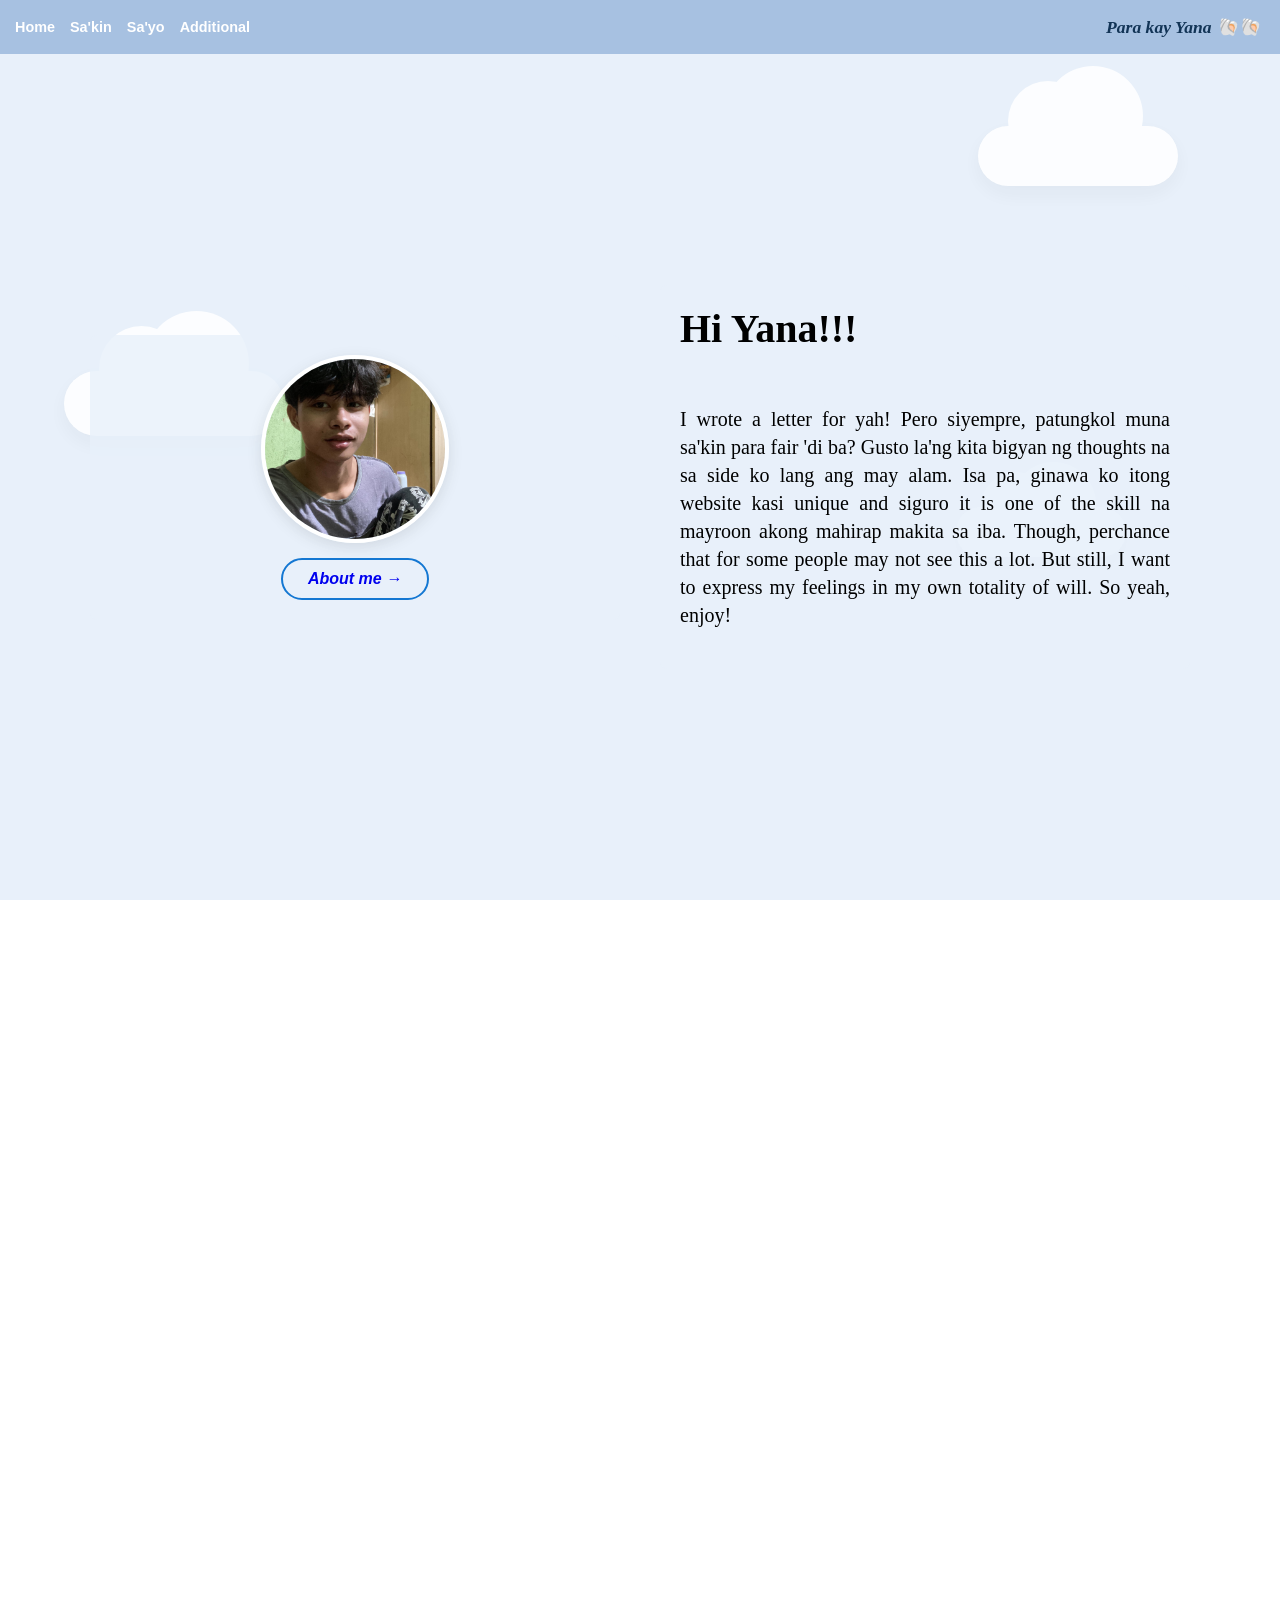
==== index.html @ 5fc70f55 "Add files via upload" ====
<!DOCTYPE html>
<html lang="en">
<head>
    <meta charset="UTF-8">
    <meta name="viewport" content="width=device-width, initial-scale=1.0">
    <title>JULYAANAA</title>
    <link rel="stylesheet" href="style.css">
</head>
<body>

<header>
  <div class="top-bar">
    <div class="nav-links">
      <a href="#">Home</a>
      <a href="#">Sa'kin</a>
      <a href="#">Sa'yo</a>
      <a href="#">Additional</a>
    </div>

    <div class="top-bar-right">
      <span>Para kay Yana 🐚🐚</span>
    </div>
  </div>
</header>

<section class="Hero-section">
  <div class="cloud"></div>
  <div class="cloud-2"></div>
  <div class="cloud-3"></div>
  
  <div class="hero-container">
     <div class="hero-left">
        <img src="IMAGES/IMAGE1.jpg" alt="My Profile Picture">
        <div class="link1">
            <a href="#" class="hero-link">About me &rarr;</a>
        </div>
     </div> 

     <div class="hero-right" style="align-items: flex-start; text-align: left;">
        <h2>Hi Yana!!!</h2>
        <p>I wrote a letter for yah! Pero siyempre, patungkol muna sa'kin para fair 'di ba? Gusto la'ng kita bigyan ng thoughts na sa side ko lang ang may alam. Isa pa, ginawa ko itong website kasi unique and siguro it is one of the skill na mayroon akong mahirap makita sa iba. Though, perchance that for some people may not see this a lot. But still, I want to express my feelings in my own totality of will. So yeah, enjoy!</p>
     </div>
  </div>

  <div class="wave-container">
    <svg class="custom-wave" xmlns="http://www.w3.org/2000/svg" viewBox="0 0 1440 320" preserveAspectRatio="none">
      <path fill="#84A1C4" fill-opacity="1" d="M0,192L48,181.3C96,171,192,150,288,160C384,171,480,213,576,213.3C672,213,768,171,864,149.3C960,128,1056,128,1152,149.3C1248,171,1344,213,1392,234.6L1440,256L1440,320L1392,320C1344,320,1248,320,1152,320C1056,320,960,320,864,320C768,320,672,320,576,320C480,320,384,320,288,320C192,320,96,320,48,320L0,320Z"></path>
    </svg>
  </div>
</section>

<div class="baba1">
    <h1>Hi CRUSH!</h1>
</div>

<div class="wave-container-bottom">
    <svg class="custom-wave" xmlns="http://www.w3.org/2000/svg" viewBox="0 0 1440 320" preserveAspectRatio="none">
        <path fill="#A7C1E1" fill-opacity="1" d="M0,192L48,181.3C96,171,192,150,288,160C384,171,480,213,576,213.3C672,213,768,171,864,149.3C960,128,1056,128,1152,149.3C1248,171,1344,213,1392,234.6L1440,256L1440,320L1392,320C1344,320,1248,320,1152,320C1056,320,960,320,864,320C768,320,672,320,576,320C480,320,384,320,288,320C192,320,96,320,48,320L0,320Z"></path>
    </svg>
</div>

<section class="image-showcase">
    <div class="image-container-wrapper">
        <!-- The static responsive image as the background/frame -->
        <picture class="base-image">
            <source media="(min-width: 769px)" srcset="IMAGES/img3.jpg">
            <img src="IMAGES/img2.jpg" alt="Custom Frame Background" class="responsive-art">
        </picture>

        <!-- The content container overlaying the image -->
        <div class="image-slider-box">
            <button class="slider-btn prev-btn" onclick="changeSlide(-1)">&#10094;</button>

            <div class="slider-content-track">
                <!-- Slide 1 Content -->
                <div class="slide-content active">
                    <h3>First Message</h3>
                    <p>This text changes when you click next, but the picture behind it stays the same!</p>
                </div>

                <!-- Slide 2 Content -->
                <div class="slide-content">
                    <h3>Second Message</h3>
                    <p>Here is another note you can put inside the image frame.</p>
                </div>

                <!-- Slide 3 Content -->
                <div class="slide-content">
                    <h3>Third Message</h3>
                    <p>And a third note or message for Yana!</p>
                </div>
            </div>

            <button class="slider-btn next-btn" onclick="changeSlide(1)">&#10095;</button>
        </div>
    </div>
</section>



<script>
    let currentSlideIndex = 0;
    const slides = document.querySelectorAll('.slide-content');

    function changeSlide(direction) {
        // Hide current slide
        slides[currentSlideIndex].classList.remove('active');

        // Calculate new index
        currentSlideIndex += direction;

        // Loop back around if at the start or end
        if (currentSlideIndex >= slides.length) {
            currentSlideIndex = 0;
        }
        if (currentSlideIndex < 0) {
            currentSlideIndex = slides.length - 1;
        }

        // Show new slide
        slides[currentSlideIndex].classList.add('active');
    }
</script>

</body>
</html>
---- style.css ----
body, html {
    margin: 0;
    padding: 0;
    font-family: Arial, sans-serif;
    height: 100%;
    overflow-x: hidden;
}

.top-bar {
    background-color: #A7C1E1;
    height: 6vh; 
    display: flex;
    align-items: center; 
    padding: 0 15px;
    gap: 10px;
    flex-wrap: wrap;
    flex-shrink: 0;
}

.top-bar a {
    color: white;
    text-decoration: none;
    font-weight: bold;
    font-size: 0.9rem;
}

.top-bar a:hover {
    color: #007bff;
}

.nav-links {
    display: flex;
    gap: 15px;
    flex-wrap: wrap;
}

.top-bar-right {
    font-family: Georgia, serif;
    margin-left: auto; 
    color: #123456;
    font-weight: bold;
    margin-right: 5px;
    font-size: 1.1rem;
    font-style: italic;
}

.Hero-section {
    background-color: #E8F0FA;
    min-height: 94vh;
    position: relative;
    overflow: hidden;
    display: flex;
    align-items: center;
    justify-content: center;
    padding-bottom: 60px;
}

.hero-container {
    max-width: 1100px;
    width: 100%;
    margin: 0 auto;
    display: flex;
    align-items: center;
    justify-content: space-between;
    gap: 40px;
    padding: 40px 20px;
    position: relative;
    z-index: 3; 
}

.hero-left, .hero-right {
    flex: 1;
    background: rgba(232, 240, 250, 0.8);
    padding: 20px; 
    border-radius: 8px;
    display: flex;
    flex-direction: column;
    align-items: center;
    text-align: center;
}

.hero-left img {
    width: 180px;
    height: 180px;
    object-fit: cover;
    border-radius: 50%; 
    border: 4px solid #ffffff; 
    box-shadow: 0 4px 15px rgba(0, 0, 0, 0.1);
}

.hero-link {
    display: inline-block;
    margin-top: 15px;
    padding: 10px 25px; 
    text-decoration: none;
    font-weight: bold;
    font-style: italic; 
    border: 2px solid #1477d2; 
    border-radius: 50px; 
    transition: transform 0.2s ease;
    animation: bgBlink 3s infinite alternate;
}

.hero-link:hover {
    transform: scale(1.05); 
    animation: none; 
    background-color: #1477d2;
    color: #ffffff;
}

.baba1 {
    height: 10vh;
    background-color: #84A1C4;
    display: flex;
    align-items: center;
    justify-content: center;
    color: white;
}

.hero-right h2 {
    font-family: Garamond, serif;
    font-weight: bold;
    font-size: 40px;
    margin-top: 0;
}

.hero-right p {
    font-size: 20px;
    line-height: 1.4;
    text-align: justify;
    font-family: "Palatino Linotype", Palatino, "Book Antiqua", serif;
}

.cloud, .cloud-2, .cloud-3 {
    position: absolute;
    background: #ffffff;
    border-radius: 100px;
    box-shadow: 0 8px 25px rgba(0, 0, 0, 0.05);
    opacity: 0.85;
    z-index: 1; 
}

.cloud::before, .cloud::after,
.cloud-2::before, .cloud-2::after,
.cloud-3::before, .cloud-3::after {
    content: '';
    position: absolute;
    background: #ffffff;
    border-radius: 50%;
}

.cloud {
    top: 8%;
    right: 8%;
    width: 200px;
    height: 60px;
}
.cloud::before { width: 80px; height: 80px; top: -45px; left: 30px; }
.cloud::after { width: 100px; height: 100px; top: -60px; right: 35px; }

.cloud-2 {
    top: 35%;
    left: 5%; 
    width: 220px;
    height: 65px;
}
.cloud-2::before { width: 85px; height: 85px; top: -45px; left: 35px; }
.cloud-2::after { width: 105px; height: 105px; top: -60px; right: 35px; }

.cloud-3 {
    top: 50%;
    right: 12%; 
    width: 170px;
    height: 50px;
    opacity: 0.6; 
}
.cloud-3::before { width: 70px; height: 70px; top: -35px; left: 25px; }
.cloud-3::after { width: 85px; height: 85px; top: -45px; right: 30px; }

.wave-container {
    position: absolute;
    bottom: 0;
    left: 0;
    width: 100%;
    line-height: 0;
    z-index: 2; 
}

.custom-wave {
    display: block;
    width: 100%;
    height: 60px;
}

.wave-container-bottom {
    width: 100%;
    line-height: 0;
    background-color: #84A1C4;
}

.next-section {
    background-color: #A7C1E1;
    min-height: 100vh;
    padding: 60px 20px;
    display: flex;
    justify-content: center;
    align-items: center;
}

.content-container {
    max-width: 800px;
    width: 100%;
    background: rgba(255, 255, 255, 0.85);
    padding: 40px;
    border-radius: 12px;
    box-shadow: 0 4px 20px rgba(0, 0, 0, 0.08);
}

.content-container h2 {
    font-family: Garamond, serif;
    font-size: 32px;
    color: #123456;
    margin-top: 0;
    text-align: center;
}

.content-container p {
    font-family: "Palatino Linotype", Palatino, "Book Antiqua", serif;
    font-size: 18px;
    line-height: 1.6;
    text-align: justify;
    color: #333333;
}

@keyframes bgBlink {
    0% {
        background-color: transparent;
        color: #1477d2;
    }
    100% {
        background-color: #1477d2;
        color: #ffffff;
    }
}

@media (max-width: 768px) {
    .hero-container {
        flex-direction: column;
        gap: 15px;
        padding: 20px 10px;
    }
    
    .hero-right {
        align-items: center !important;
        text-align: center !important;
    }
    
    .hero-right h2 {
        font-size: 28px;
    }

    .top-bar {
        height: auto; 
        padding: 10px;
        justify-content: center; 
        text-align: center;
    }

    .top-bar-right {
        margin-left: 0; 
        width: 100%;    
        text-align: center;
        margin-right: 0;
    }

    .nav-links {
        justify-content: center; 
        width: 100%;
    }

    .cloud, .cloud-2, .cloud-3 {
        display: none;
    }
}

.image-showcase {
    display: flex;
    justify-content: center;
    align-items: center;
    padding: 40px 20px;
    background-color: #E8F0FA; /* Adjust this to match whatever section it's in */
}

.responsive-art {
    max-width: 100%; 
    height: auto;
    border-radius: 12px; 
    box-shadow: 0 6px 20px rgba(0, 0, 0, 0.15); 
    transition: transform 0.3s ease;
}

.responsive-art:hover {
    transform: scale(1.02); 
}


.image-showcase {
    display: flex;
    justify-content: center;
    align-items: center;
    padding: 40px 0; 
    background-color: #E8F0FA;
    width: 100%;
}

.image-container-wrapper {
    position: relative;
    width: 100%; 
    margin: 0 auto;
}

.base-image img {
    width: 100%;
    height: auto; 
    display: block;
    border-radius: 0;   
    box-shadow: 0 6px 20px rgba(0, 0, 0, 0.15);

}

.image-slider-box {
    position: absolute;
    top: 0;
    left: 0;
    width: 100%;
    height: 100%;
    display: flex;
    align-items: center;
    justify-content: center;
    padding: 40px; 
    box-sizing: border-box;
    gap: 40px;
    
}

.slider-content-track {
    width: 27%; 
    background: transparent;
    padding: 30px 25px;
    border-radius: 10px;
    box-shadow: 0 4px 15px rgba(0, 0, 0, 0.1);
    text-align: center;
    min-height: 550px;  


    transform: translateX(26px);

    margin-top: 10px;
    

}

.slide-content {
    display: none; 
}

.slide-content.active {
    display: block; 
    animation: softFadeSlide 0.8s ease-out forwards;
}

.slide-content h3 {
    font-family: Garamond, serif;
    color: #3f7afa;
    margin-top: 0;
    font-size: 24px;
}

.slide-content p {
    font-family: 'Great Vibes', cursive;
    color: #333333;
    line-height: 1.5;
    margin-bottom: 0;
    font-style: italic;
    text-align: left;
    font-weight: normal;
    font-size: 17px;
}

.slider-btn {
    position: static;
    background-color: rgba(20, 119, 210, 0.8);
    color: white;
    border: none;
    font-size: 18px;
    padding: 10px 14px;
    cursor: pointer;
    border-radius: 50%;
    z-index: 10;
    transition: background-color 0.2s ease;
    flex-shrink: 0;
    transform: translateX(25px);
    margin-top: 10px;
}

.slider-btn:hover {
    background-color: rgba(20, 119, 210, 1);
}

@keyframes softFadeSlide {
    0% {
        opacity: 0;
        transform: translateY(15px); 
    }
    100% {
        opacity: 1;
        transform: translateY(0); 
    }
}
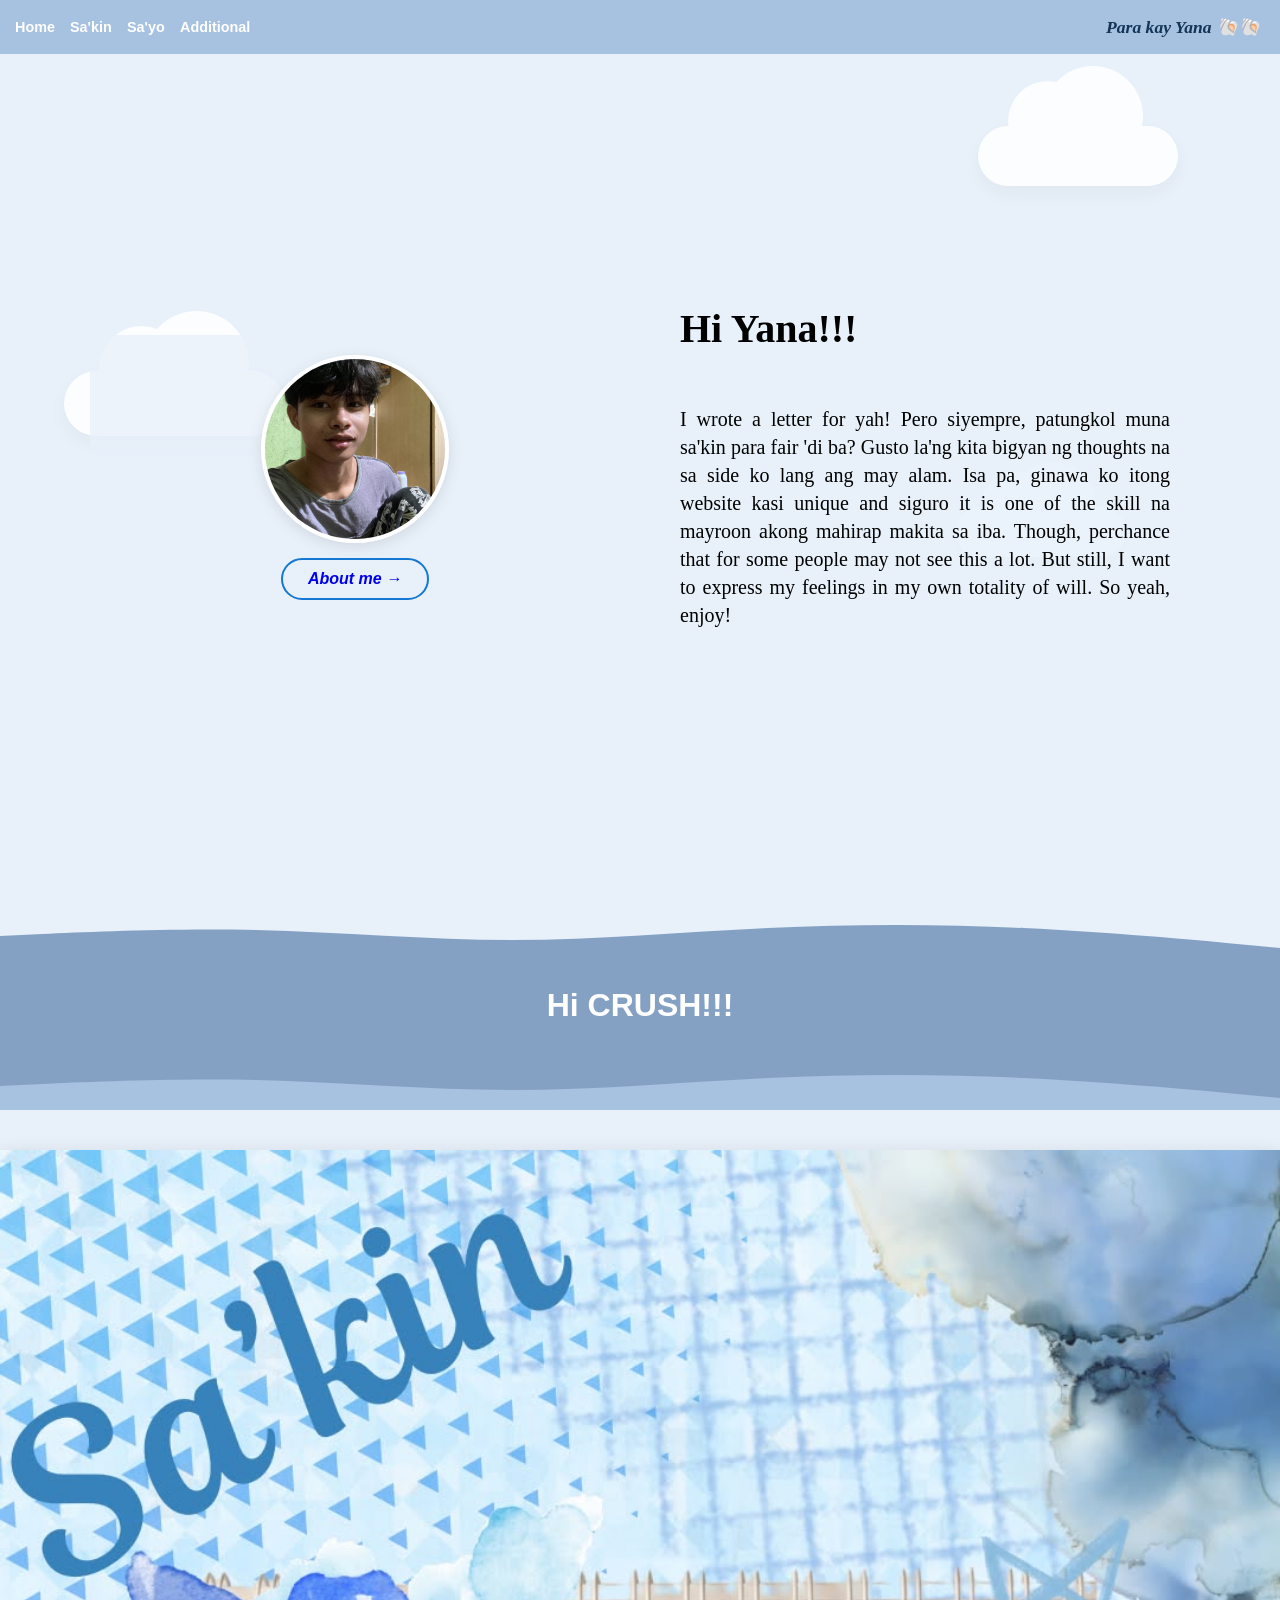
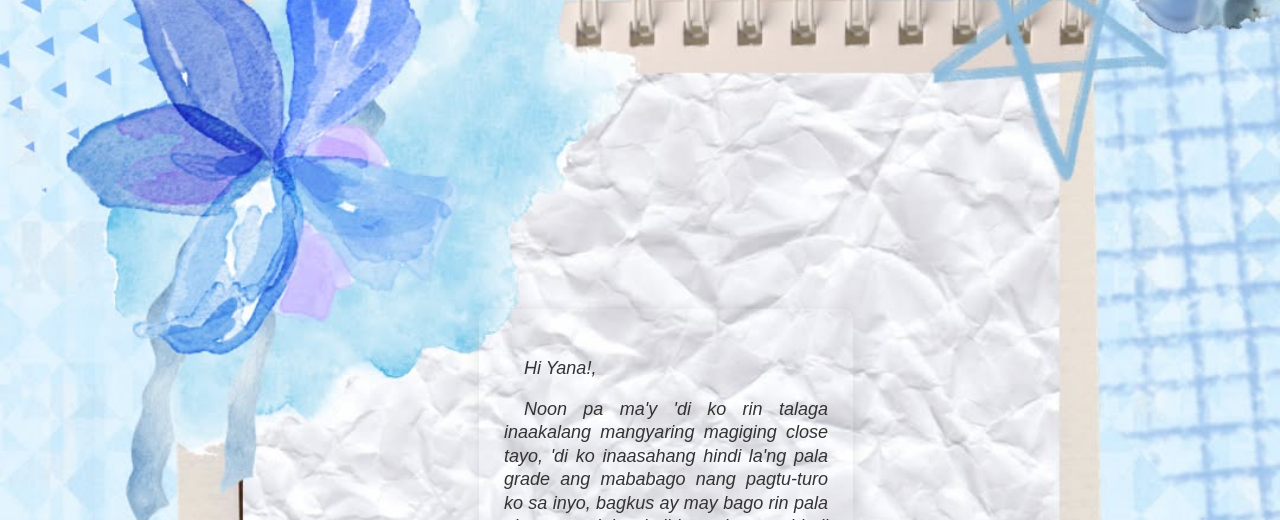
==== commit 02374d1e: "Add files via upload" ====
--- a/index.html
+++ b/index.html
@@ -5,14 +5,18 @@
     <meta name="viewport" content="width=device-width, initial-scale=1.0">
     <title>JULYAANAA</title>
     <link rel="stylesheet" href="style.css">
+    
+
+<link href="[https://fonts.googleapis.com/css2?family=Great+Vibes&display=swap](https://fonts.googleapis.com/css2?family=Great+Vibes&display=swap)" rel="stylesheet">
+
 </head>
 <body>
 
 <header>
   <div class="top-bar">
     <div class="nav-links">
-      <a href="#">Home</a>
-      <a href="#">Sa'kin</a>
+      <a href="#home">Home</a>
+      <a href="#sakin">Sa'kin</a>
       <a href="#">Sa'yo</a>
       <a href="#">Additional</a>
     </div>
@@ -23,6 +27,7 @@
   </div>
 </header>
 
+<section id="home">
 <section class="Hero-section">
   <div class="cloud"></div>
   <div class="cloud-2"></div>
@@ -32,7 +37,7 @@
      <div class="hero-left">
         <img src="IMAGES/IMAGE1.jpg" alt="My Profile Picture">
         <div class="link1">
-            <a href="#" class="hero-link">About me &rarr;</a>
+            <a href="mail.html" class="hero-link">About me &rarr;</a>
         </div>
      </div> 
 
@@ -48,9 +53,10 @@
     </svg>
   </div>
 </section>
+</section>
 
 <div class="baba1">
-    <h1>Hi CRUSH!</h1>
+    <h1>Hi CRUSH!!!</h1>
 </div>
 
 <div class="wave-container-bottom">
@@ -59,35 +65,61 @@
     </svg>
 </div>
 
+
+<section id="sakin">
 <section class="image-showcase">
     <div class="image-container-wrapper">
-        <!-- The static responsive image as the background/frame -->
         <picture class="base-image">
             <source media="(min-width: 769px)" srcset="IMAGES/img3.jpg">
             <img src="IMAGES/img2.jpg" alt="Custom Frame Background" class="responsive-art">
         </picture>
 
-        <!-- The content container overlaying the image -->
         <div class="image-slider-box">
             <button class="slider-btn prev-btn" onclick="changeSlide(-1)">&#10094;</button>
 
             <div class="slider-content-track">
-                <!-- Slide 1 Content -->
                 <div class="slide-content active">
-                    <h3>First Message</h3>
-                    <p>This text changes when you click next, but the picture behind it stays the same!</p>
+                    <p>Hi Yana!, 
+                    </p>
+                    <p>     Noon pa ma'y 'di ko rin talaga inaakalang mangyaring magiging close tayo, 'di ko inaasahang hindi la'ng pala grade ang mababago nang pagtu-turo
+                         ko sa inyo, bagkus ay may bago rin pala akong magiging kaibigan. Isa pa, hindi ko rin inaasahan na ia-add mo ako sa social media ko.
+                        lakas mo dre, nagawa mo'ng mag first-move sa akin. Ni-hindi ko pa rin talaga alam kung papaano mo ako na add o nahanap yung fb acc ko no'n.
+                         Dahil do'n, ikaw talaga pinaka-una ko naging friend na babae sa campus no'ng kasagsagan ng 1st or 2nd quarter natin as grade 11. Galing 'di bah??? 
+                    </p>
+                    <p>Sa sumunod pa ay, naangasan talaga ako sa'yo noong ni-introduce mo sarili mo sa'kin. Pinaka-memorable para sa'kin yung picture 
+                        mo na may hawak ka na ahas. It is actually one of the trait na nagustuhan ko sa'yo... iyong <em>"Weird"</em> traits mo. Not in a bad way
+                        pero it's something na one of a kind na siguro magpapaalala sa'kin everytime na makikita ko ulit. Marami pa na bagay ang nagustuhan ko sa'yo at siguro'y
+                        magiging research 'tong letter kaya't mas mabuti at gusto ko rin na sa personal na lamang sabihin.
+                    </p>
+
                 </div>
 
-                <!-- Slide 2 Content -->
                 <div class="slide-content">
-                    <h3>Second Message</h3>
-                    <p>Here is another note you can put inside the image frame.</p>
+                    <p>Hanggang sa tumagal, sa 'di inaasahang pangyayari'y mangyaring sinabi mo sa akin nagugustuhan mo ako. No'ng panahon na iyon ay hindi ko rin alam dahil siguro hindi pa nags-
+                        sync in sa akin ang mga pangyayari. Hinayaan ko muna ang panahon ang mag pasiya, dahil hindi rin ako sigurado sa kung anong naiisip ko. Pero, kinalauna'y
+                        napagtanto rin na "<u>oo nga, gusto ko rin siya</u>". Para sa akin, gusto ko ilahad lahat nang may pag-bagal iyong tipong walang panahon
+                        o oras na humahabol sa pagsambit ng bagay-bagay.</p>
+
+                      <p>  Salamat dahil maraming bagay ang binago mo sa akin kahit na "crush" pa lamang kita. Pero, alam nating marami pang-oras para gawing seryoso
+                        ang lahat. Keep hustling muna tayo G sa schoolworks at acads para maangas. Pero, kidding aside. Let's keep enjoying our own life muna 
+                        para sa kung sakaling dumating ang oras, marami tayong experience na maish=share sa isa't isa 'di ba? True to life friends to lover ang plot natin.
+                        Pero, 'di ko alam, malay mo sa una't sapul gusto mo na pala ako haha.
+                    </p>
+                    <p>
+                    </p>
                 </div>
 
-                <!-- Slide 3 Content -->
                 <div class="slide-content">
-                    <h3>Third Message</h3>
-                    <p>And a third note or message for Yana!</p>
+                    <p>Dahil diyan, if-feature natin iyong kanta mo na introduce sa akin. <u>Call You Mine by Jeff bernat</u> I feel like nae-emphasize niya yung likeness natin sa simula't sapul.
+                    Namamangha pa nga tayo no'n nung unang pag-uusap natin na halos marami pala tayong pagkakatulad. We do like the same color, shade, scenery. And yeah, this song reminds us about blue...
+                it reminds "<u>us</u>".</p>
+
+                    <p>Dagdag pa, gusto ko rin sabihin na I actually really like the way na you like animals. Sa kahit anong nakikita mo, you have the urge to pet that animal no matter what kind. Isa iyon sa bagay na chine-cherish ko about sa'yo at
+                        palagi ko'ng maalala sa personality mo. It's actually great na nakilala kita Julianna, I feel like naco-comfort ako ng presence mo no matter what. Siguro nga dahil gusto kita, at hindi ko rin ipagkakaila. 
+                        kaya't isa rin sa pinakahinihintay ko na dumating para sa atin ang panahon. The feeling is great, everythng is great, and so I wish that everything stayed consistent as we go Yana.
+                         Lastly, ginawa ko palang website para maangas🔥🔥, sa akin mo la'ng danas 'to boi.
+                    </p>
+
                 </div>
             </div>
 
@@ -95,21 +127,34 @@
         </div>
     </div>
 </section>
-
-
+</section>
+
+<div class="wave-container2">
+    <svg class="custom-wave" xmlns="http://www.w3.org/2000/svg" viewBox="0 0 1440 320" preserveAspectRatio="none">
+      <path fill="#84A1C4" fill-opacity="1" d="M0,192L48,181.3C96,171,192,150,288,160C384,171,480,213,576,213.3C672,213,768,171,864,149.3C960,128,1056,128,1152,149.3C1248,171,1344,213,1392,234.6L1440,256L1440,320L1392,320C1344,320,1248,320,1152,320C1056,320,960,320,864,320C768,320,672,320,576,320C480,320,384,320,288,320C192,320,96,320,48,320L0,320Z"></path>
+    </svg>
+  </div>
+</section>
+
+<div class="baba1">
+    <h1>ANDD SOOOO</h1>
+</div>
+
+<div class="wave-container-bottom2">
+    <svg class="custom-wave" xmlns="http://www.w3.org/2000/svg" viewBox="0 0 1440 320" preserveAspectRatio="none">
+        <path fill="#A7C1E1" fill-opacity="1" d="M0,192L48,181.3C96,171,192,150,288,160C384,171,480,213,576,213.3C672,213,768,171,864,149.3C960,128,1056,128,1152,149.3C1248,171,1344,213,1392,234.6L1440,256L1440,320L1392,320C1344,320,1248,320,1152,320C1056,320,960,320,864,320C768,320,672,320,576,320C480,320,384,320,288,320C192,320,96,320,48,320L0,320Z"></path>
+    </svg>
+</div>
 
 <script>
     let currentSlideIndex = 0;
     const slides = document.querySelectorAll('.slide-content');
 
     function changeSlide(direction) {
-        // Hide current slide
         slides[currentSlideIndex].classList.remove('active');
 
-        // Calculate new index
         currentSlideIndex += direction;
 
-        // Loop back around if at the start or end
         if (currentSlideIndex >= slides.length) {
             currentSlideIndex = 0;
         }
@@ -117,10 +162,55 @@
             currentSlideIndex = slides.length - 1;
         }
 
-        // Show new slide
         slides[currentSlideIndex].classList.add('active');
     }
 </script>
 
+<script>
+const scrollDuration = 1500; 
+
+document.querySelectorAll('a[href^="#"]').forEach(anchor => {
+    anchor.addEventListener('click', function (e) {
+        const targetId = this.getAttribute('href');
+        
+        // Only skip if it's literally just '#' or empty
+        if (targetId === '#' || !targetId) return;
+
+        e.preventDefault(); 
+
+        const targetElement = document.querySelector(targetId);
+
+        if (targetElement) {
+            const targetPosition = targetElement.getBoundingClientRect().top + window.pageYOffset;
+            const startPosition = window.pageYOffset;
+            const distance = targetPosition - startPosition;
+            let startTime = null;
+
+            function animation(currentTime) {
+                if (startTime === null) startTime = currentTime;
+                const timeElapsed = currentTime - startTime;
+                
+                const run = ease(timeElapsed, startPosition, distance, scrollDuration);
+                
+                window.scrollTo(0, run);
+                
+                if (timeElapsed < scrollDuration) {
+                    requestAnimationFrame(animation);
+                }
+            }
+
+            function ease(t, b, c, d) {
+                t /= d / 2;
+                if (t < 1) return c / 2 * t * t + b;
+                t--;
+                return -c / 2 * (t * (t - 2) - 1) + b;
+            }
+
+            requestAnimationFrame(animation);
+        }
+    });
+});
+</script>
+
 </body>
 </html>
--- a/style.css
+++ b/style.css
@@ -2,8 +2,15 @@
     margin: 0;
     padding: 0;
     font-family: Arial, sans-serif;
-    height: 100%;
+    min-height: 100%;
     overflow-x: hidden;
+}
+
+header {
+    position: sticky;
+    top: 0;
+    z-index: 1000;
+    width: 100%;
 }
 
 .top-bar {
@@ -15,6 +22,7 @@
     gap: 10px;
     flex-wrap: wrap;
     flex-shrink: 0;
+    
 }
 
 .top-bar a {
@@ -22,10 +30,14 @@
     text-decoration: none;
     font-weight: bold;
     font-size: 0.9rem;
+    transition: transform 0.3s ease, color 0.3s ease;
+    display: inline-block;
+    will-change: transform;
 }
 
 .top-bar a:hover {
     color: #007bff;
+    transform: scale(1.2);
 }
 
 .nav-links {
@@ -42,6 +54,25 @@
     margin-right: 5px;
     font-size: 1.1rem;
     font-style: italic;
+}
+
+.top-bar-right span {
+    animation: colorChange 4s infinite;
+    transition: transform 0.3s ease;
+    display: inline-block;
+
+}
+
+.top-bar-right span:hover {
+    color: #ffffff !important;
+    transform: scale(1.2);
+}
+
+@keyframes colorChange {
+   0% { color:#6aadff; }
+   50% { color: #1477d2; }
+   100% { color: #6aadff; }
+
 }
 
 .Hero-section {
@@ -115,6 +146,7 @@
     align-items: center;
     justify-content: center;
     color: white;
+    font-family: "Comic Sans MS", "Comic Sans", sans-serif;
 }
 
 .hero-right h2 {
@@ -243,45 +275,7 @@
     }
 }
 
-@media (max-width: 768px) {
-    .hero-container {
-        flex-direction: column;
-        gap: 15px;
-        padding: 20px 10px;
-    }
-    
-    .hero-right {
-        align-items: center !important;
-        text-align: center !important;
-    }
-    
-    .hero-right h2 {
-        font-size: 28px;
-    }
-
-    .top-bar {
-        height: auto; 
-        padding: 10px;
-        justify-content: center; 
-        text-align: center;
-    }
-
-    .top-bar-right {
-        margin-left: 0; 
-        width: 100%;    
-        text-align: center;
-        margin-right: 0;
-    }
-
-    .nav-links {
-        justify-content: center; 
-        width: 100%;
-    }
-
-    .cloud, .cloud-2, .cloud-3 {
-        display: none;
-    }
-}
+
 
 .image-showcase {
     display: flex;
@@ -377,14 +371,14 @@
 }
 
 .slide-content p {
-    font-family: 'Great Vibes', cursive;
-    color: #333333;
-    line-height: 1.5;
+    font-family: "Comic Sans MS", "Comic Sans", sans-serif;    color: #333333;
+    line-height: 1.3;
     margin-bottom: 0;
-    font-style: italic;
-    text-align: left;
+    font-style: italic !important;
+    text-align: justify;
     font-weight: normal;
-    font-size: 17px;
+    font-size: 18px;
+    text-indent: 20px;
 }
 
 .slider-btn {
@@ -416,4 +410,110 @@
         opacity: 1;
         transform: translateY(0); 
     }
-}+}
+
+@media screen and (max-width: 768px) {
+    .header {
+        position: sticky;
+        top: 0;
+        z-index: 1000;
+        width: 100%;
+    }
+    .hero-container {
+        flex-direction: column;
+        gap: 15px;
+        padding: 20px 10px;
+    }
+    
+    .hero-right {
+        align-items: center !important;
+        text-align: center !important;
+    }
+    
+    .hero-right h2 {
+        font-size: 28px;
+    }
+
+    .top-bar {
+        height: auto; 
+        padding: 10px;
+        justify-content: center; 
+        text-align: center;
+        position: sticky;
+        top: 0;
+        z-index: 1000;
+    }
+
+    .top-bar-right {
+        margin-left: 0; 
+        width: 100%;    
+        text-align: center;
+        margin-right: 0;
+    }
+
+    .nav-links {
+        justify-content: center; 
+        width: 100%;
+    }
+
+    .cloud, .cloud-2, .cloud-3 {
+        display: none;
+    }
+
+  
+    .image-slider-box {
+        padding: 10px !important;
+        gap: 10px !important; 
+        justify-content: center;
+    }
+
+    .slider-content-track {
+        width: 65% !important; 
+        padding: 8px 6px !important; 
+        min-height: unset !important; 
+        height: auto !important;
+        transform: translateX(3px) translateY(-10px) !important; 
+        margin-top: 1px !important; 
+    }
+
+    .slide-content {
+        padding: 0 !important;     
+        min-height: unset !important;      
+        height: auto !important;          
+    }
+
+    .slide-content p, .slide-content h3 {
+        font-size: 9px !important; 
+        line-height: 1.3 !important;
+    }
+
+    .slider-btn {
+        transform: none !important;  
+        margin-top: 0px !important; 
+        padding: 6px 10px !important; 
+        font-size: 14px !important;
+    }
+}
+
+
+.wave-container2 {
+    position: static;
+    bottom: 0;
+    left: 0;
+    width: 100%;
+    line-height: 0;
+    z-index: 2; 
+}
+
+.custom-wave {
+    display: block;
+    width: 100%;
+    height: 60px;
+}
+
+.wave-container-bottom2 {
+    width: 100%;
+    line-height: 0;
+    background-color: #6aadff;
+}
+
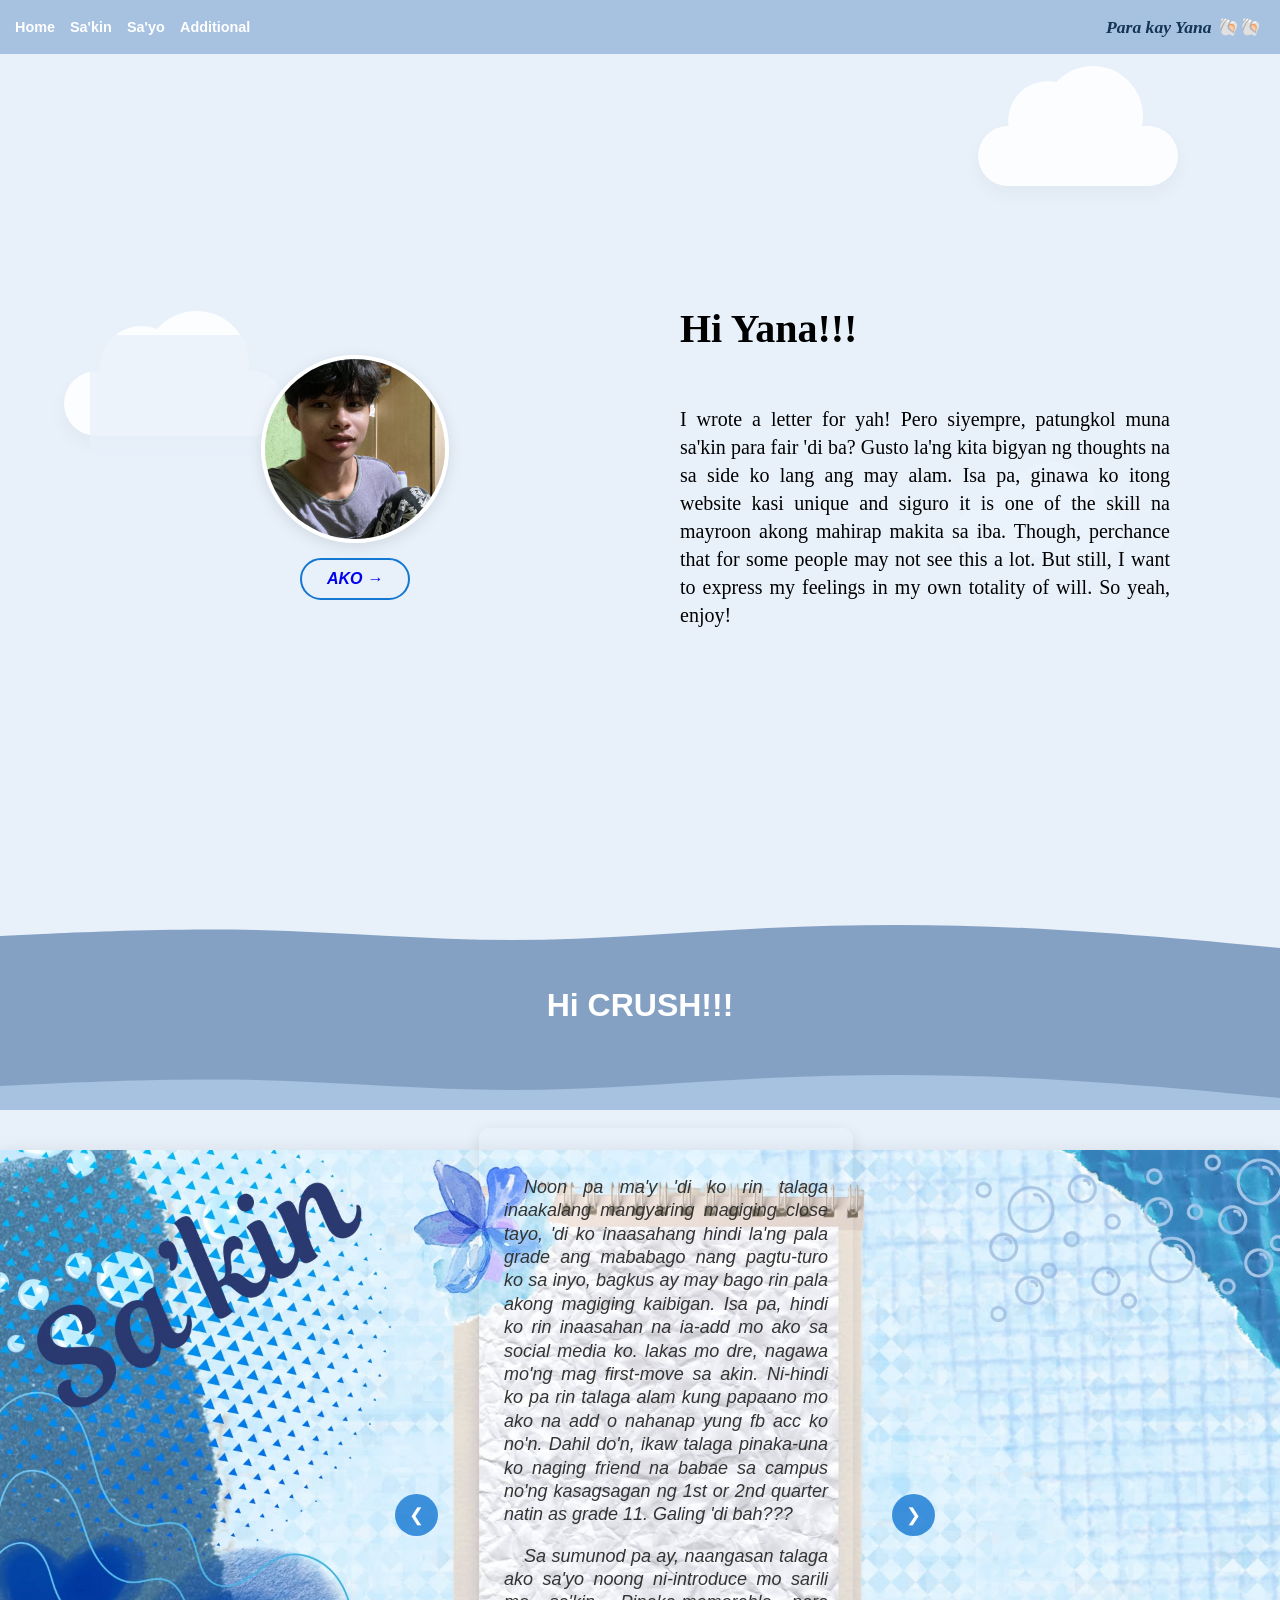
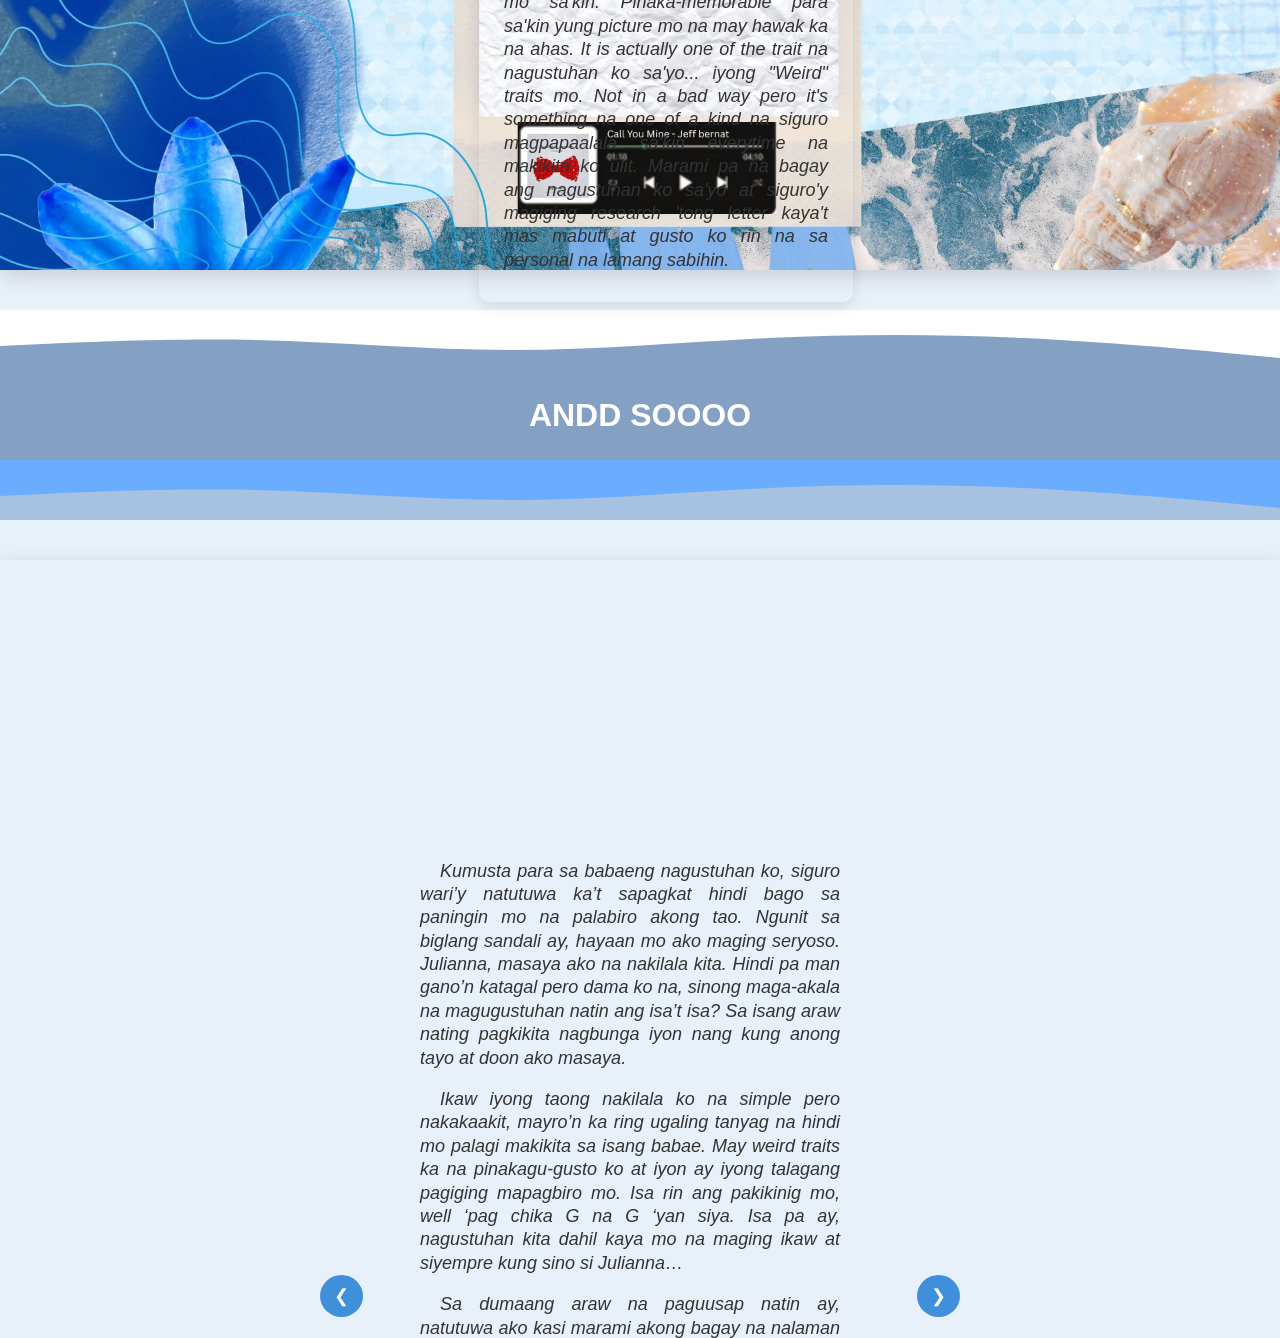
==== commit c3e9a5f8: "Add files via upload" ====
--- a/index.html
+++ b/index.html
@@ -1,216 +1,340 @@
-<!DOCTYPE html>
-<html lang="en">
-<head>
-    <meta charset="UTF-8">
-    <meta name="viewport" content="width=device-width, initial-scale=1.0">
-    <title>JULYAANAA</title>
-    <link rel="stylesheet" href="style.css">
+    <!DOCTYPE html>
+    <html lang="en">
+    <head>
+        <meta charset="UTF-8">
+        <meta name="viewport" content="width=device-width, initial-scale=1.0">
+        <title>JULYAANAA</title>
+        <link rel="stylesheet" href="style.css">
+        
+
+    <link href="[https://fonts.googleapis.com/css2?family=Great+Vibes&display=swap](https://fonts.googleapis.com/css2?family=Great+Vibes&display=swap)" rel="stylesheet">
+
+    </head>
+    <body>
+
+    <header>
+    <div class="top-bar">
+        <div class="nav-links">
+        <a href="#home">Home</a>
+        <a href="#sakin">Sa'kin</a>
+        <a href="#sayo">Sa'yo</a>
+        <a href="#close">Additional</a>
+        </div>
+
+        <div class="top-bar-right">
+        <span>Para kay Yana 🐚🐚</span>
+        </div>
+    </div>
+    </header>
+
+    <section id="home">
+    <section class="Hero-section">
+    <div class="cloud"></div>
+    <div class="cloud-2"></div>
+    <div class="cloud-3"></div>
     
-
-<link href="[https://fonts.googleapis.com/css2?family=Great+Vibes&display=swap](https://fonts.googleapis.com/css2?family=Great+Vibes&display=swap)" rel="stylesheet">
-
-</head>
-<body>
-
-<header>
-  <div class="top-bar">
-    <div class="nav-links">
-      <a href="#home">Home</a>
-      <a href="#sakin">Sa'kin</a>
-      <a href="#">Sa'yo</a>
-      <a href="#">Additional</a>
-    </div>
-
-    <div class="top-bar-right">
-      <span>Para kay Yana 🐚🐚</span>
-    </div>
-  </div>
-</header>
-
-<section id="home">
-<section class="Hero-section">
-  <div class="cloud"></div>
-  <div class="cloud-2"></div>
-  <div class="cloud-3"></div>
-  
-  <div class="hero-container">
-     <div class="hero-left">
-        <img src="IMAGES/IMAGE1.jpg" alt="My Profile Picture">
-        <div class="link1">
-            <a href="mail.html" class="hero-link">About me &rarr;</a>
-        </div>
-     </div> 
-
-     <div class="hero-right" style="align-items: flex-start; text-align: left;">
-        <h2>Hi Yana!!!</h2>
-        <p>I wrote a letter for yah! Pero siyempre, patungkol muna sa'kin para fair 'di ba? Gusto la'ng kita bigyan ng thoughts na sa side ko lang ang may alam. Isa pa, ginawa ko itong website kasi unique and siguro it is one of the skill na mayroon akong mahirap makita sa iba. Though, perchance that for some people may not see this a lot. But still, I want to express my feelings in my own totality of will. So yeah, enjoy!</p>
-     </div>
-  </div>
-
-  <div class="wave-container">
-    <svg class="custom-wave" xmlns="http://www.w3.org/2000/svg" viewBox="0 0 1440 320" preserveAspectRatio="none">
-      <path fill="#84A1C4" fill-opacity="1" d="M0,192L48,181.3C96,171,192,150,288,160C384,171,480,213,576,213.3C672,213,768,171,864,149.3C960,128,1056,128,1152,149.3C1248,171,1344,213,1392,234.6L1440,256L1440,320L1392,320C1344,320,1248,320,1152,320C1056,320,960,320,864,320C768,320,672,320,576,320C480,320,384,320,288,320C192,320,96,320,48,320L0,320Z"></path>
-    </svg>
-  </div>
+    <div class="hero-container">
+        <div class="hero-left">
+            <img src="IMAGES/IMAGE1.jpg" alt="My Profile Picture">
+            <div class="link1">
+                <a href="mail.html" class="hero-link">AKO &rarr;</a>
+            </div>
+        </div> 
+
+        <div class="hero-right" style="align-items: flex-start; text-align: left;">
+            <h2>Hi Yana!!!</h2>
+            <p>I wrote a letter for yah! Pero siyempre, patungkol muna sa'kin para fair 'di ba? Gusto la'ng kita bigyan ng thoughts na sa side ko lang ang may alam. Isa pa, ginawa ko itong website kasi unique and siguro it is one of the skill na mayroon akong mahirap makita sa iba. Though, perchance that for some people may not see this a lot. But still, I want to express my feelings in my own totality of will. So yeah, enjoy!</p>
+        </div>
+    </div>
+
+    <div class="wave-container">
+        <svg class="custom-wave" xmlns="http://www.w3.org/2000/svg" viewBox="0 0 1440 320" preserveAspectRatio="none">
+        <path fill="#84A1C4" fill-opacity="1" d="M0,192L48,181.3C96,171,192,150,288,160C384,171,480,213,576,213.3C672,213,768,171,864,149.3C960,128,1056,128,1152,149.3C1248,171,1344,213,1392,234.6L1440,256L1440,320L1392,320C1344,320,1248,320,1152,320C1056,320,960,320,864,320C768,320,672,320,576,320C480,320,384,320,288,320C192,320,96,320,48,320L0,320Z"></path>
+        </svg>
+    </div>
+    </section>
+    </section>
+
+    <div class="baba1">
+        <h1>Hi CRUSH!!!</h1>
+    </div>
+
+    <div class="wave-container-bottom">
+        <svg class="custom-wave" xmlns="http://www.w3.org/2000/svg" viewBox="0 0 1440 320" preserveAspectRatio="none">
+            <path fill="#A7C1E1" fill-opacity="1" d="M0,192L48,181.3C96,171,192,150,288,160C384,171,480,213,576,213.3C672,213,768,171,864,149.3C960,128,1056,128,1152,149.3C1248,171,1344,213,1392,234.6L1440,256L1440,320L1392,320C1344,320,1248,320,1152,320C1056,320,960,320,864,320C768,320,672,320,576,320C480,320,384,320,288,320C192,320,96,320,48,320L0,320Z"></path>
+        </svg>
+    </div>
+
+
+    <section id="sakin">
+    <section class="image-showcase">
+        <div class="image-container-wrapper">
+            <picture class="base-image">
+                <source media="(min-width: 769px)" srcset="IMAGES/img3.jpg">
+                <img src="IMAGES/img2.jpg" alt="Custom Frame Background" class="responsive-art">
+            </picture>
+
+            <div class="image-slider-box">
+                <button class="slider-btn prev-btn" onclick="changeSlide(-1)">&#10094;</button>
+
+            <div class="slider-content-track">
+                    <div class="slide-content active">
+                        <p>Noon pa ma'y 'di ko rin talaga inaakalang mangyaring magiging close tayo, 'di ko inaasahang hindi la'ng pala grade ang mababago nang pagtu-turo
+                            ko sa inyo, bagkus ay may bago rin pala akong magiging kaibigan. Isa pa, hindi ko rin inaasahan na ia-add mo ako sa social media ko.
+                            lakas mo dre, nagawa mo'ng mag first-move sa akin. Ni-hindi ko pa rin talaga alam kung papaano mo ako na add o nahanap yung fb acc ko no'n.
+                            Dahil do'n, ikaw talaga pinaka-una ko naging friend na babae sa campus no'ng kasagsagan ng 1st or 2nd quarter natin as grade 11. Galing 'di bah??? 
+                        </p>
+                        <p>   
+                        </p>
+                        <p>Sa sumunod pa ay, naangasan talaga ako sa'yo noong ni-introduce mo sarili mo sa'kin. Pinaka-memorable para sa'kin yung picture 
+                            mo na may hawak ka na ahas. It is actually one of the trait na nagustuhan ko sa'yo... iyong <em>"Weird"</em> traits mo. Not in a bad way
+                            pero it's something na one of a kind na siguro magpapaalala sa'kin everytime na makikita ko ulit. Marami pa na bagay ang nagustuhan ko sa'yo at siguro'y
+                            magiging research 'tong letter kaya't mas mabuti at gusto ko rin na sa personal na lamang sabihin.
+                        </p>
+                    </div>
+
+                    <div class="slide-content">
+                        <p>Hanggang sa tumagal, sa 'di inaasahang pangyayari'y mangyaring sinabi mo sa akin nagugustuhan mo ako. No'ng panahon na iyon ay hindi ko rin alam dahil siguro hindi pa nags-
+                            sync in sa akin ang mga pangyayari. Hinayaan ko muna ang panahon ang mag pasiya, dahil hindi rin ako sigurado sa kung anong naiisip ko. Pero, kinalauna'y
+                            napagtanto rin na "<u>oo nga, gusto ko rin siya</u>". Para sa akin, gusto ko ilahad lahat nang may pag-bagal iyong tipong walang panahon
+                            o oras na humahabol sa pagsambit ng bagay-bagay. </p>
+
+                        <p> Salamat dahil maraming bagay ang binago mo sa akin kahit na "crush" pa lamang kita. Pero, alam nating marami pang-oras para gawing seryoso
+                            ang lahat. Keep hustling muna tayo G sa schoolworks at acads para maangas. Pero, kidding aside. Let's keep enjoying our own life muna 
+                            para sa kung sakaling dumating ang oras, marami tayong experience na maish-share sa isa't isa 'di ba? True to life friends to lover ang plot natin.
+                            Pero, 'di ko alam, malay mo sa una't sapul gusto mo na pala ako haha.
+                        </p>
+                        <p>
+                        </p>
+                    </div>
+
+                    <div class="slide-content">
+                        <p>Dahil diyan, if-feature natin iyong kanta mo na introduce sa akin. <u>Call You Mine by Jeff bernat</u> I feel like nae-emphasize niya yung likeness natin sa simula't sapul.
+                        Namamangha pa nga tayo no'n nung unang pag-uusap natin na halos marami pala tayong pagkakatulad. We do like the same color, shade, scenery. And yeah, this song reminds us about blue...
+                    it reminds, "<u>us</u>".</p>
+
+                        <p>Dagdag pa, gusto ko rin sabihin na I actually really like the way na you like animals. Sa kahit anong nakikita mo, you have the urge to pet that animal no matter what kind. Isa iyon sa bagay na chine-cherish ko about sa'yo at
+                            palagi ko'ng maalala sa personality mo. It's actually great na nakilala kita Julianna, I feel like naco-comfort ako ng presence mo no matter what. Siguro nga dahil gusto kita, at hindi ko rin ipagkakaila. 
+                            kaya't isa rin sa pinakahinihintay ko na dumating para sa atin ang panahon. The feeling is great, everythng is great, and so I wish that everything stayed consistent as we go Yana.
+                            Lastly, ginawa ko palang website para maangas🔥🔥, akin mo la'ng danas 'to boi.
+                        </p>
+                    </div>
+
+                    <div class="slide-content">
+                        <p>Isipin mo yon, after all things and all nag-try pa rin ako gumawa nito. Pasikat kasi eh. Anyway, I just really want to create na something you will always remember pero ewan ko, makakalimutin ka rin eh. Medyo na cram ko nga eh, pa-paano kasi sobrang gahol sa oras alam mo yan. But still, maximum effort ko kaya to noh. Aside from that, marami rin ako natutuhan habang ginagawa to so fair la'ng 'di ba?.
+                        </p>
+
+                        <p>Honestly, I think it's kinda cute tuwing nakikita ko iyong sarili ko nage-effort for something. Usually kasi, palagi ko sinasabi na tinatamad ako or aksaya sa oras. Iyon pala minsan masarap din palang mag-effort. Nakakapagod kaya maging tamad.
+                        </p>
+
+                        <p>Isa pa, ginawa ko rin talaga ito para kahit papaano malibang ka. Tuwing nagca-call o nag-uusap tayo palagi ka kaya may ginagawa. Bumibisita ka na nga la'ng ata sa bahay niyo eh, busy si buseng.
+                            So iyon, why not gumawa ako ng something na kakain ng oras at isip mo for the meantime 'di ba?
+                        </p>
+
+                    </div>
+
+                    <div class="slide-content">
+                        <p>Ngayon, tulog ka na haha. Ito iyong side quest na sinasabi ko. I mean, isa sa mga side quest ko pati na rin iyong paggawa ng flower. It took me like 3 business days siguro para sa flower and all handmade ko rin siya. Medyo cute nga eh 
+                            pero medyo kinulang-kulang sa budget mga ka-foodie. Kaya binakal ko mga gamit namin sa physics para may sangkap hahaha.
+                        </p>
+
+                        <p>Honestly, nawawalan na rin ako nang sasabihin kasi anong oras na rin tapos may review pa sa physics medyo lutang-lutang na buseng. Pero anyway, sana natuwa ka sa mga iyan kahit medyo baliwan ang concept.
+                        </p>
+
+                        <p>Ngayon, I hope na palagi ka maging safe anytime anywhere yana. Kasi halos parati ang alis mo ng bahay, kaya sana gabayan ka pa rin ni Lord everytime. Hindi naman ako religious pero still may faith pa rin ako noh, kaya I wish all the best for you at ganoon rin sa family and friends mo. I care for you yana, I really do
+                            and sana alahanin mo na I'm always here for you. Parati rin kitang chine-cherish even those smallest thing na sinasabi mo sa akin at gusto ko iyon kahit na wala pa naman talagang tayo. At oo, hihintayin ko rin iyon.
+                        </p>
+
+                    </div>
+
+                    <div class="slide-content">
+                        <p>Pero kahit na wala pa, gusto ko rin ma feel mo na worth it mapunta sa akin. Paldo ka bussing hahha. Kidding aside, akala ko talaga yana hanggang admire la'ng pero sinabi ko nga sa'yo na as we proceed to live with each other, doon mas nagde-develop yung feelings ko.
+
+                        </p>
+
+                        <p>Kaya rin siguro medyo nagiging clingy at flirty ako these days. Bugso ng damdamin? I feel that's not it, I feel like ito ako at <u>ganito ako kapag in-love yana</u>. But still, alam ko pa rin ang limitation and boundaries naitn sa isa't isa kaya hindi ako magpapadalos-dalos muna sa mga bagay.
+                        </p>
+
+                        <p>Lastly, sa totoo talaga beh, nahihiya na ako once na mabasa mo 'to lahat hahaha. Puwede bang kaniya-kaniya muna this time? Kiddin hahah, Ewan ko dama ko na iyong hiya ko ngayon pa la'ng soo. Sana tibayan pa rin ako ng loob mabigay iyong flower bukas hahaha. Pa feature nga iyong kantang <u>Torpe by Jao</u>. Tuwing naabot ako ng aura mo nawawala angas ko eh. Tapos medyo chaka pa, hindi na poetic at romantic iyong letter, naging entertainment na hehemon HAHWHWADHA.
+                            </p>
+
+                        <P> - Jack 
+
+                        </P>
+
+                    </div>
+
+                </div>
+
+                <button class="slider-btn next-btn" onclick="changeSlide(1)">&#10095;</button>
+            </div>
+        </div>
+    </section>
+    </section>
+
+    <div class="wave-container2">
+        <svg class="custom-wave" xmlns="http://www.w3.org/2000/svg" viewBox="0 0 1440 320" preserveAspectRatio="none">
+        <path fill="#84A1C4" fill-opacity="1" d="M0,192L48,181.3C96,171,192,150,288,160C384,171,480,213,576,213.3C672,213,768,171,864,149.3C960,128,1056,128,1152,149.3C1248,171,1344,213,1392,234.6L1440,256L1440,320L1392,320C1344,320,1248,320,1152,320C1056,320,960,320,864,320C768,320,672,320,576,320C480,320,384,320,288,320C192,320,96,320,48,320L0,320Z"></path>
+        </svg>
+    </div>
+    </section>
+
+    <div class="baba1">
+        <h1>ANDD SOOOO</h1>
+    </div>
+
+    <div class="wave-container-bottom2">
+        <svg class="custom-wave" xmlns="http://www.w3.org/2000/svg" viewBox="0 0 1440 320" preserveAspectRatio="none">
+            <path fill="#A7C1E1" fill-opacity="1" d="M0,192L48,181.3C96,171,192,150,288,160C384,171,480,213,576,213.3C672,213,768,171,864,149.3C960,128,1056,128,1152,149.3C1248,171,1344,213,1392,234.6L1440,256L1440,320L1392,320C1344,320,1248,320,1152,320C1056,320,960,320,864,320C768,320,672,320,576,320C480,320,384,320,288,320C192,320,96,320,48,320L0,320Z"></path>
+        </svg>
+    </div>
+
+
+<section id="sayo">
+<section class="image-showcase">
+    <div class="image-container-wrapper sayo-wrapper">
+        <picture class="base-image">
+            <source media="(min-width: 769px)" srcset="IMAGES/img6.png">
+            <img src="IMAGES/img7.png" alt="Sa'yo Background" class="responsive-art">
+        </picture>
+
+        <button class="slider-btn sayo-prev-btn" onclick="changeSayoSlide(-1)">&#10094;</button>
+        <button class="slider-btn sayo-next-btn" onclick="changeSayoSlide(1)">&#10095;</button>
+
+        <div class="image-slider-box sayo-slider-box">
+            <div class="slider-content-track sayo-track">
+                <div class="slide-content sayo-slide active">
+                    <p>Kumusta para sa babaeng nagustuhan ko,  siguro wari’y natutuwa ka’t sapagkat hindi bago sa paningin mo na palabiro akong tao. Ngunit sa biglang sandali ay, hayaan mo ako maging seryoso. Julianna, masaya ako na nakilala kita. Hindi pa man gano’n katagal pero dama ko na, sinong maga-akala na magugustuhan natin ang isa’t isa? Sa isang araw nating pagkikita nagbunga iyon nang kung anong tayo at doon ako masaya.</p>
+                
+                    <p>Ikaw iyong taong nakilala ko na simple pero nakakaakit, mayro’n ka ring ugaling tanyag na hindi mo palagi makikita sa isang babae. May weird traits ka na pinakagu-gusto ko at iyon ay iyong talagang pagiging mapagbiro mo. Isa rin ang pakikinig mo, well ‘pag chika G na G ‘yan siya. Isa pa ay, nagustuhan kita dahil kaya mo na maging ikaw at siyempre kung sino si Julianna…
+
+                    </p>
+
+                    <p>Sa dumaang araw na paguusap natin ay, natutuwa ako kasi marami akong bagay na nalaman patungkol sa’yo. Mula pa kila bini, ganda, at iba mo pang aso, hanggang sa pamumuhay mo’t kalagayan mo. Even those simple things na nangyayari sa buong araw mo tumatatak sa akin iyon. And along the way, mas lalo mo’ko nakukuha yana.
+                    </p>
+
+                    <p>
+                        Kaya I hope na while reading this ma ease iyong isip mo kahit papaano, alam naman nating na we’re having a hard time talaga these days. Na kahit papaano boogsh kiligin ka muna slight.
+                    </p>
+
+                </div>
+                <div class="slide-content sayo-slide">
+                    <p>Dagdag pa riyan ay, cute rin talga iyong mga jokes mo eh. the way you listen sa yap ko pero ewan baka nga pinagtiya-tiyagaan mo na la'ng. Wala tayo magagawa, madaldal eh. Nagustuhan ko rin ay yung kung gusto mo, gusto mo talaga at kung ayaw mo ayaw mo rin. Ewan, I find it attractive na sa traits mo yung mix and match ka ng halo-halong personality. </p>
+                     <p> Sumunod naman ay iyong skills mo, cute kaya na ang galing mo rin sumayaw tapos kung anu-anong nagagawa mo. Flexible yarn? Pero, iyong small detail talaga sa buhay mo palagi nagf-fill in eh. Kahit simpleng pangyayari
+                        tumatatak eh. Kaya I hope na everything goes smoothly talaga sa atin at hindi rin naman ako nagmamadali bagkus ay hinihintay ko nga na maging pabor ang panahon sa atin. </p>
+
+                       <p>Masaya ako sa nagiging progress natin yana, masaya ako na nade-develop iyong feelings natin. Biruin mo nung unang confess mo rin medyo nagkahiyaan tayo no'n eh kasi kaibigan ang turingan bigla naging ganoon. Siyempre ganoon din sa akin,
+                        medyo nahiya ako kahit alam ko na gusto mo ako. Tapos inabot rin ng ilang araw bago mag sync-in sa atin iyon lahat. Tapos mga unang pag-uusap natin talagang hiyaan pero tumatagal nang tumatagal nagiging normal na sa atin lahat. Pero medyo na mi-miss ko
+                        nga yung talagang nahihiya tayo sa isa't isa. Ka late night talks tapos sa loob ng school stranger. Angas noh?
+
+                     </p>
+                
+                </div>
+
+            </div>
+        </div>
+    </div>
 </section>
 </section>
 
-<div class="baba1">
-    <h1>Hi CRUSH!!!</h1>
-</div>
-
-<div class="wave-container-bottom">
-    <svg class="custom-wave" xmlns="http://www.w3.org/2000/svg" viewBox="0 0 1440 320" preserveAspectRatio="none">
-        <path fill="#A7C1E1" fill-opacity="1" d="M0,192L48,181.3C96,171,192,150,288,160C384,171,480,213,576,213.3C672,213,768,171,864,149.3C960,128,1056,128,1152,149.3C1248,171,1344,213,1392,234.6L1440,256L1440,320L1392,320C1344,320,1248,320,1152,320C1056,320,960,320,864,320C768,320,672,320,576,320C480,320,384,320,288,320C192,320,96,320,48,320L0,320Z"></path>
-    </svg>
-</div>
-
-
-<section id="sakin">
-<section class="image-showcase">
-    <div class="image-container-wrapper">
-        <picture class="base-image">
-            <source media="(min-width: 769px)" srcset="IMAGES/img3.jpg">
-            <img src="IMAGES/img2.jpg" alt="Custom Frame Background" class="responsive-art">
-        </picture>
-
-        <div class="image-slider-box">
-            <button class="slider-btn prev-btn" onclick="changeSlide(-1)">&#10094;</button>
-
-            <div class="slider-content-track">
-                <div class="slide-content active">
-                    <p>Hi Yana!, 
-                    </p>
-                    <p>     Noon pa ma'y 'di ko rin talaga inaakalang mangyaring magiging close tayo, 'di ko inaasahang hindi la'ng pala grade ang mababago nang pagtu-turo
-                         ko sa inyo, bagkus ay may bago rin pala akong magiging kaibigan. Isa pa, hindi ko rin inaasahan na ia-add mo ako sa social media ko.
-                        lakas mo dre, nagawa mo'ng mag first-move sa akin. Ni-hindi ko pa rin talaga alam kung papaano mo ako na add o nahanap yung fb acc ko no'n.
-                         Dahil do'n, ikaw talaga pinaka-una ko naging friend na babae sa campus no'ng kasagsagan ng 1st or 2nd quarter natin as grade 11. Galing 'di bah??? 
-                    </p>
-                    <p>Sa sumunod pa ay, naangasan talaga ako sa'yo noong ni-introduce mo sarili mo sa'kin. Pinaka-memorable para sa'kin yung picture 
-                        mo na may hawak ka na ahas. It is actually one of the trait na nagustuhan ko sa'yo... iyong <em>"Weird"</em> traits mo. Not in a bad way
-                        pero it's something na one of a kind na siguro magpapaalala sa'kin everytime na makikita ko ulit. Marami pa na bagay ang nagustuhan ko sa'yo at siguro'y
-                        magiging research 'tong letter kaya't mas mabuti at gusto ko rin na sa personal na lamang sabihin.
-                    </p>
-
-                </div>
-
-                <div class="slide-content">
-                    <p>Hanggang sa tumagal, sa 'di inaasahang pangyayari'y mangyaring sinabi mo sa akin nagugustuhan mo ako. No'ng panahon na iyon ay hindi ko rin alam dahil siguro hindi pa nags-
-                        sync in sa akin ang mga pangyayari. Hinayaan ko muna ang panahon ang mag pasiya, dahil hindi rin ako sigurado sa kung anong naiisip ko. Pero, kinalauna'y
-                        napagtanto rin na "<u>oo nga, gusto ko rin siya</u>". Para sa akin, gusto ko ilahad lahat nang may pag-bagal iyong tipong walang panahon
-                        o oras na humahabol sa pagsambit ng bagay-bagay.</p>
-
-                      <p>  Salamat dahil maraming bagay ang binago mo sa akin kahit na "crush" pa lamang kita. Pero, alam nating marami pang-oras para gawing seryoso
-                        ang lahat. Keep hustling muna tayo G sa schoolworks at acads para maangas. Pero, kidding aside. Let's keep enjoying our own life muna 
-                        para sa kung sakaling dumating ang oras, marami tayong experience na maish=share sa isa't isa 'di ba? True to life friends to lover ang plot natin.
-                        Pero, 'di ko alam, malay mo sa una't sapul gusto mo na pala ako haha.
-                    </p>
-                    <p>
-                    </p>
-                </div>
-
-                <div class="slide-content">
-                    <p>Dahil diyan, if-feature natin iyong kanta mo na introduce sa akin. <u>Call You Mine by Jeff bernat</u> I feel like nae-emphasize niya yung likeness natin sa simula't sapul.
-                    Namamangha pa nga tayo no'n nung unang pag-uusap natin na halos marami pala tayong pagkakatulad. We do like the same color, shade, scenery. And yeah, this song reminds us about blue...
-                it reminds "<u>us</u>".</p>
-
-                    <p>Dagdag pa, gusto ko rin sabihin na I actually really like the way na you like animals. Sa kahit anong nakikita mo, you have the urge to pet that animal no matter what kind. Isa iyon sa bagay na chine-cherish ko about sa'yo at
-                        palagi ko'ng maalala sa personality mo. It's actually great na nakilala kita Julianna, I feel like naco-comfort ako ng presence mo no matter what. Siguro nga dahil gusto kita, at hindi ko rin ipagkakaila. 
-                        kaya't isa rin sa pinakahinihintay ko na dumating para sa atin ang panahon. The feeling is great, everythng is great, and so I wish that everything stayed consistent as we go Yana.
-                         Lastly, ginawa ko palang website para maangas🔥🔥, sa akin mo la'ng danas 'to boi.
-                    </p>
-
-                </div>
-            </div>
-
-            <button class="slider-btn next-btn" onclick="changeSlide(1)">&#10095;</button>
-        </div>
-    </div>
+<section id="close" >
+<section class="ending-section">
+    <picture>
+        <source media="(max-width: 768px)" srcset="IMAGES/img11.png">
+        <img src="IMAGES/img10.png" alt="Ending">
+    </picture>
 </section>
 </section>
 
-<div class="wave-container2">
-    <svg class="custom-wave" xmlns="http://www.w3.org/2000/svg" viewBox="0 0 1440 320" preserveAspectRatio="none">
-      <path fill="#84A1C4" fill-opacity="1" d="M0,192L48,181.3C96,171,192,150,288,160C384,171,480,213,576,213.3C672,213,768,171,864,149.3C960,128,1056,128,1152,149.3C1248,171,1344,213,1392,234.6L1440,256L1440,320L1392,320C1344,320,1248,320,1152,320C1056,320,960,320,864,320C768,320,672,320,576,320C480,320,384,320,288,320C192,320,96,320,48,320L0,320Z"></path>
-    </svg>
-  </div>
-</section>
-
-<div class="baba1">
-    <h1>ANDD SOOOO</h1>
-</div>
-
-<div class="wave-container-bottom2">
-    <svg class="custom-wave" xmlns="http://www.w3.org/2000/svg" viewBox="0 0 1440 320" preserveAspectRatio="none">
-        <path fill="#A7C1E1" fill-opacity="1" d="M0,192L48,181.3C96,171,192,150,288,160C384,171,480,213,576,213.3C672,213,768,171,864,149.3C960,128,1056,128,1152,149.3C1248,171,1344,213,1392,234.6L1440,256L1440,320L1392,320C1344,320,1248,320,1152,320C1056,320,960,320,864,320C768,320,672,320,576,320C480,320,384,320,288,320C192,320,96,320,48,320L0,320Z"></path>
-    </svg>
-</div>
+
+
+    <script>
+        let currentSlideIndex = 0;
+        const slides = document.querySelectorAll('.slide-content');
+
+        function changeSlide(direction) {
+            slides[currentSlideIndex].classList.remove('active');
+
+            currentSlideIndex += direction;
+
+            if (currentSlideIndex >= slides.length) {
+                currentSlideIndex = 0;
+            }
+            if (currentSlideIndex < 0) {
+                currentSlideIndex = slides.length - 1;
+            }
+
+            slides[currentSlideIndex].classList.add('active');
+        }
+    </script>
+
 
 <script>
-    let currentSlideIndex = 0;
-    const slides = document.querySelectorAll('.slide-content');
-
-    function changeSlide(direction) {
-        slides[currentSlideIndex].classList.remove('active');
-
-        currentSlideIndex += direction;
-
-        if (currentSlideIndex >= slides.length) {
-            currentSlideIndex = 0;
+    let sayoSlideIndex = 0;
+    const sayoSlides = document.querySelectorAll('.sayo-slide');
+
+    function changeSayoSlide(direction) {
+        if (sayoSlides.length === 0) return;
+        sayoSlides[sayoSlideIndex].classList.remove('active');
+
+        sayoSlideIndex += direction;
+
+        if (sayoSlideIndex >= sayoSlides.length) {
+            sayoSlideIndex = 0;
         }
-        if (currentSlideIndex < 0) {
-            currentSlideIndex = slides.length - 1;
+        if (sayoSlideIndex < 0) {
+            sayoSlideIndex = sayoSlides.length - 1;
         }
 
-        slides[currentSlideIndex].classList.add('active');
+        sayoSlides[sayoSlideIndex].classList.add('active');
     }
 </script>
 
-<script>
-const scrollDuration = 1500; 
-
-document.querySelectorAll('a[href^="#"]').forEach(anchor => {
-    anchor.addEventListener('click', function (e) {
-        const targetId = this.getAttribute('href');
-        
-        // Only skip if it's literally just '#' or empty
-        if (targetId === '#' || !targetId) return;
-
-        e.preventDefault(); 
-
-        const targetElement = document.querySelector(targetId);
-
-        if (targetElement) {
-            const targetPosition = targetElement.getBoundingClientRect().top + window.pageYOffset;
-            const startPosition = window.pageYOffset;
-            const distance = targetPosition - startPosition;
-            let startTime = null;
-
-            function animation(currentTime) {
-                if (startTime === null) startTime = currentTime;
-                const timeElapsed = currentTime - startTime;
-                
-                const run = ease(timeElapsed, startPosition, distance, scrollDuration);
-                
-                window.scrollTo(0, run);
-                
-                if (timeElapsed < scrollDuration) {
-                    requestAnimationFrame(animation);
+
+    <script>
+    const scrollDuration = 1500; 
+
+    document.querySelectorAll('a[href^="#"]').forEach(anchor => {
+        anchor.addEventListener('click', function (e) {
+            const targetId = this.getAttribute('href');
+            
+            if (targetId === '#' || !targetId) return;
+
+            e.preventDefault(); 
+
+            const targetElement = document.querySelector(targetId);
+
+            if (targetElement) {
+                const targetPosition = targetElement.getBoundingClientRect().top + window.pageYOffset;
+                const startPosition = window.pageYOffset;
+                const distance = targetPosition - startPosition;
+                let startTime = null;
+
+                function animation(currentTime) {
+                    if (startTime === null) startTime = currentTime;
+                    const timeElapsed = currentTime - startTime;
+                    
+                    const run = ease(timeElapsed, startPosition, distance, scrollDuration);
+                    
+                    window.scrollTo(0, run);
+                    
+                    if (timeElapsed < scrollDuration) {
+                        requestAnimationFrame(animation);
+                    }
                 }
+
+                function ease(t, b, c, d) {
+                    t /= d / 2;
+                    if (t < 1) return c / 2 * t * t + b;
+                    t--;
+                    return -c / 2 * (t * (t - 2) - 1) + b;
+                }
+
+                requestAnimationFrame(animation);
             }
-
-            function ease(t, b, c, d) {
-                t /= d / 2;
-                if (t < 1) return c / 2 * t * t + b;
-                t--;
-                return -c / 2 * (t * (t - 2) - 1) + b;
-            }
-
-            requestAnimationFrame(animation);
-        }
+        });
     });
-});
-</script>
-
-</body>
-</html>+    </script>
+
+    </body>
+    </html>
--- a/style.css
+++ b/style.css
@@ -282,7 +282,7 @@
     justify-content: center;
     align-items: center;
     padding: 40px 20px;
-    background-color: #E8F0FA; /* Adjust this to match whatever section it's in */
+    background-color: #E8F0FA;
 }
 
 .responsive-art {
@@ -412,6 +412,74 @@
     }
 }
 
+.sayo-wrapper {
+    position: relative;
+}
+
+.sayo-slider-box {
+    position: absolute;
+    top: 0;
+    left: 0;
+    width: 100%;
+    height: 100%;
+    display: flex;
+    align-items: center;
+    justify-content: center;
+    box-sizing: border-box;
+    
+}
+
+.sayo-prev-btn {
+    position: absolute;
+    top: 50%;       
+    left: 25%;      
+    transform: translateY(-50%);
+    z-index: 20;
+    transform: translateY(65px) !important;
+}
+
+.sayo-next-btn {
+    position: absolute;
+    top: 50%;       
+    right: 25%;     
+   transform: translateY(65px) !important;
+    z-index: 20;
+}
+ .sayo-wrapper .slider-content-track {
+    box-shadow: none !important;
+    width: 35% !important;
+    transform: translateX(-10px) translateY(0px) !important; 
+} 
+    
+.ending-section {
+    width: 100%;
+    margin: 0;
+    padding: 0;
+    line-height: 0;
+    overflow: hidden;
+    background: none;
+}
+
+.ending-section picture {
+    display: block;
+    width: 100%;
+    margin: 0;
+    padding: 0;
+}
+
+.ending-section img {
+    display: block;
+    width: 100%;
+    height: auto;
+    margin: 0;
+    padding: 0;
+    border: 0;
+    border-radius: 0;
+    box-shadow: none;
+}
+
+
+
 @media screen and (max-width: 768px) {
     .header {
         position: sticky;
@@ -484,7 +552,7 @@
 
     .slide-content p, .slide-content h3 {
         font-size: 9px !important; 
-        line-height: 1.3 !important;
+        line-height: 1.2 !important;
     }
 
     .slider-btn {
@@ -493,6 +561,61 @@
         padding: 6px 10px !important; 
         font-size: 14px !important;
     }
+
+
+.sayo-wrapper .image-slider-box {
+        padding: 10px !important;
+        gap: 10px !important; 
+        justify-content: center;
+    }
+
+    .sayo-wrapper .slider-content-track {
+        width: 55% !important; 
+        padding: 8px 6px !important; 
+        min-height: unset !important; 
+        height: auto !important;
+        transform: translateX(-4px) translateY(-10px) !important; 
+        margin-top: 1px !important; 
+        box-shadow: none !important;
+    }
+
+    .sayo-wrapper .slide-content {
+        padding: 0 !important;     
+        min-height: unset !important;      
+        height: auto !important;          
+    }
+
+    .sayo-wrapper .slide-content p, 
+    .sayo-wrapper .slide-content h3 {
+        font-size: 7.2px !important; 
+        line-height: 1.1 !important;
+    }
+
+  
+    .sayo-prev-btn {
+        top: 50% !important;
+        left: 11% !important;   
+        transform: translateY(-50%) !important;
+        padding: 6px 10px !important; 
+        font-size: 14px !important;
+        margin-top: 0 !important;
+    }
+
+    .sayo-next-btn {
+        top: 50% !important;
+        right: 14% !important; 
+        transform: translateY(-50%) !important;
+        padding: 6px 10px !important; 
+        font-size: 14px !important;
+        margin-top: 0 !important;
+    }
+
+     .ending-section img {
+        width: 100%;
+        height: auto;
+    }
+
+
 }
 
 
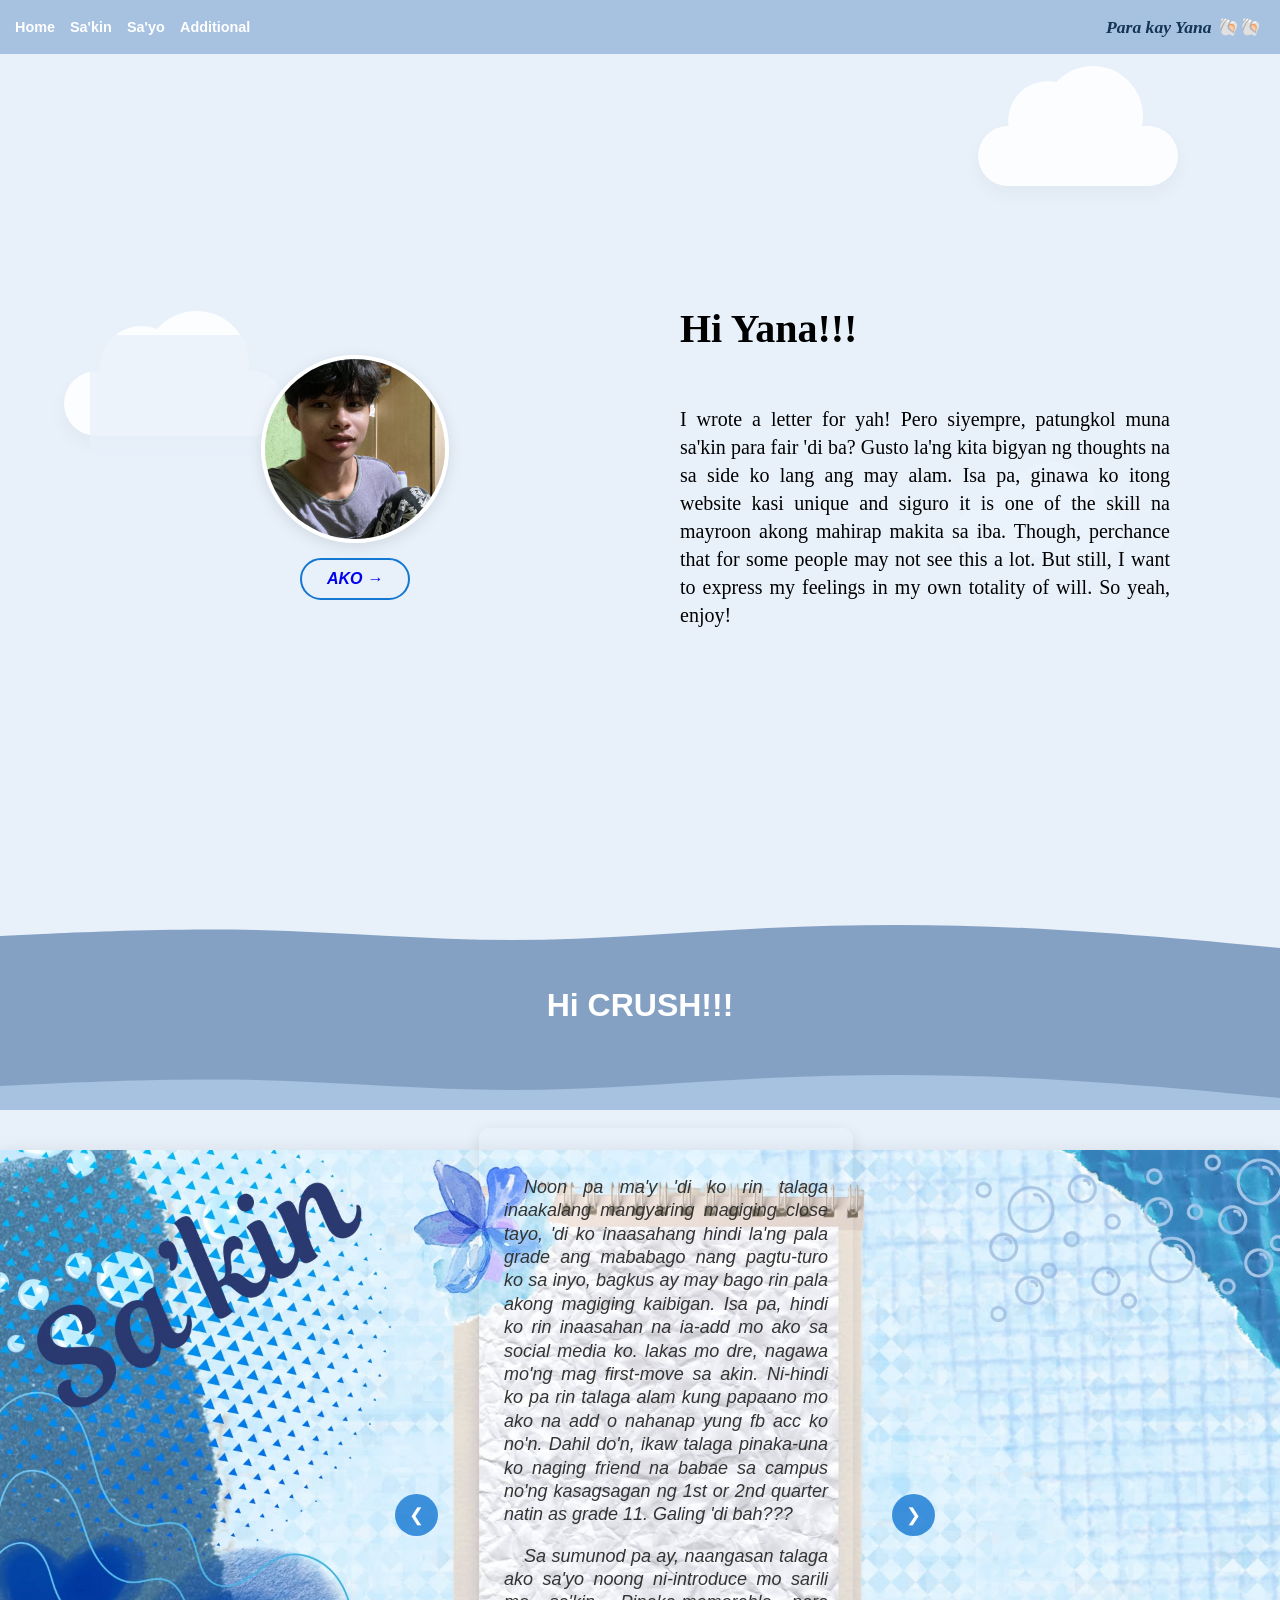
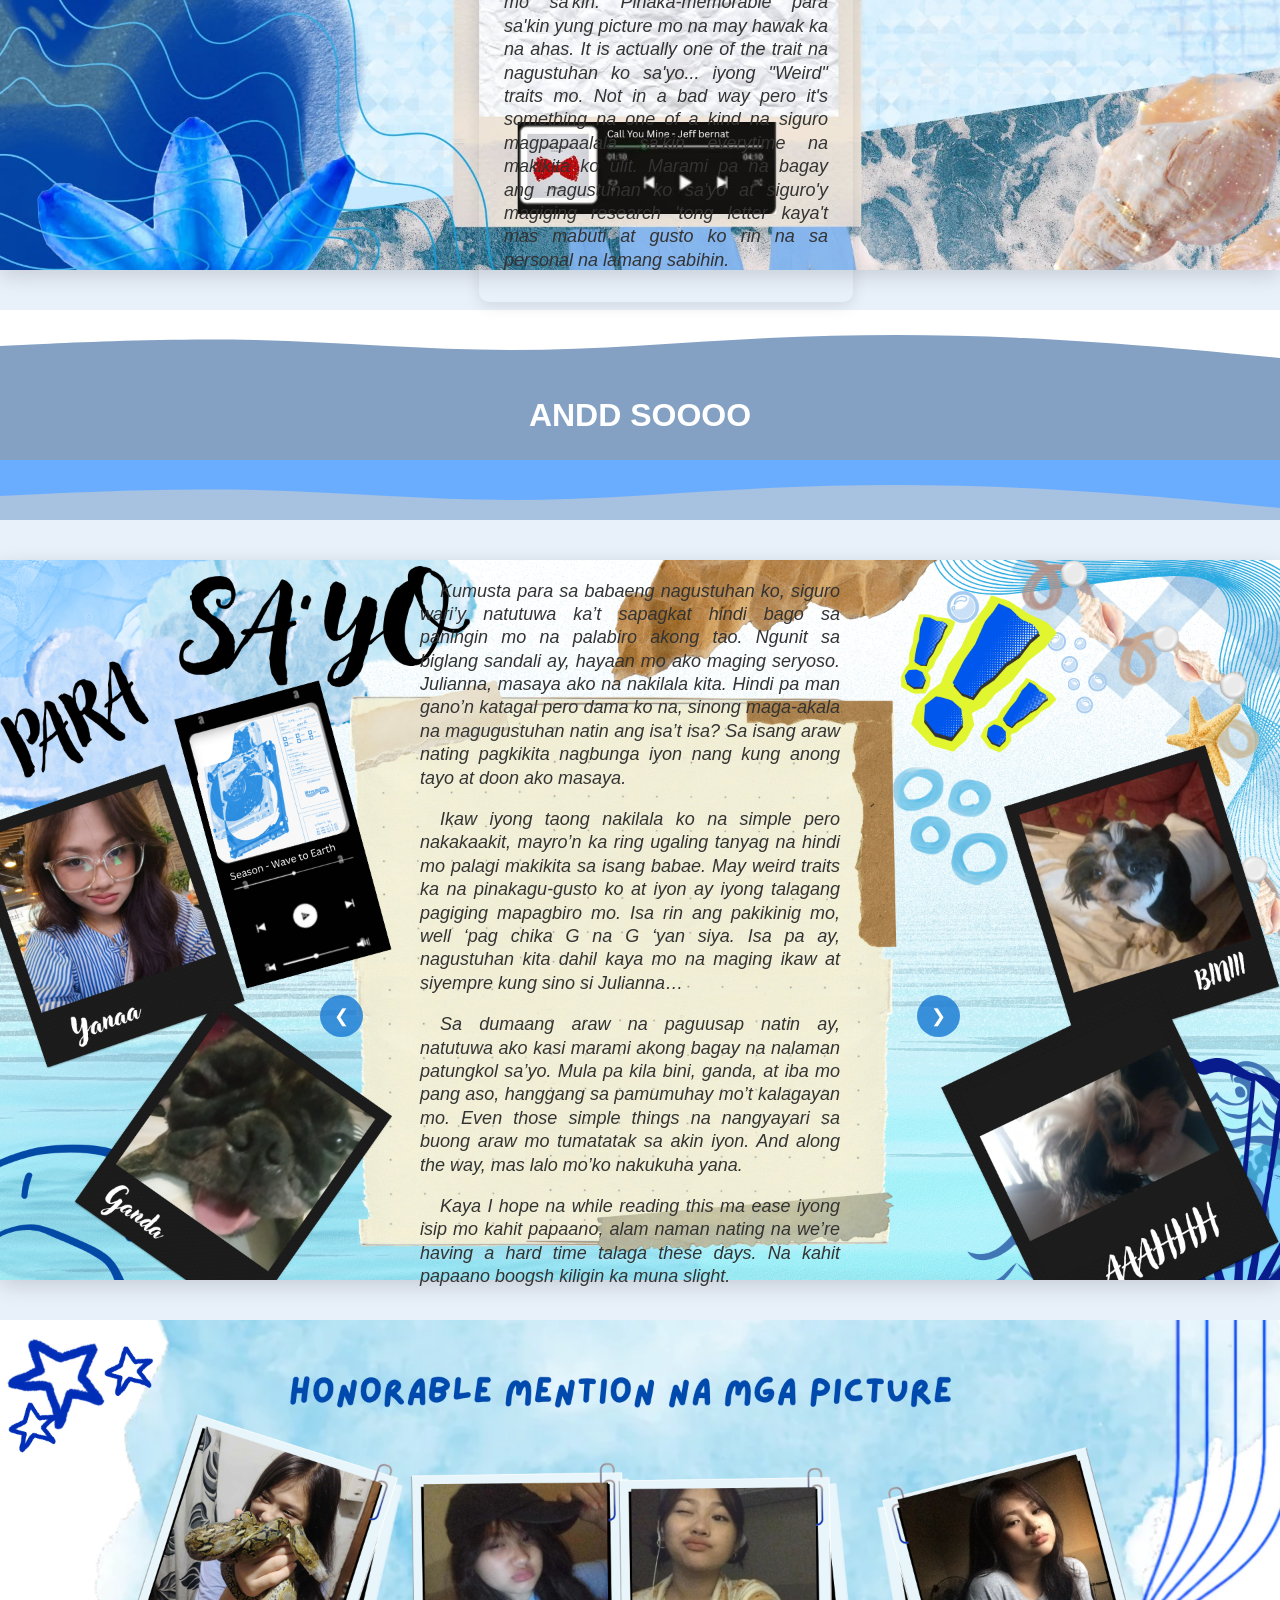
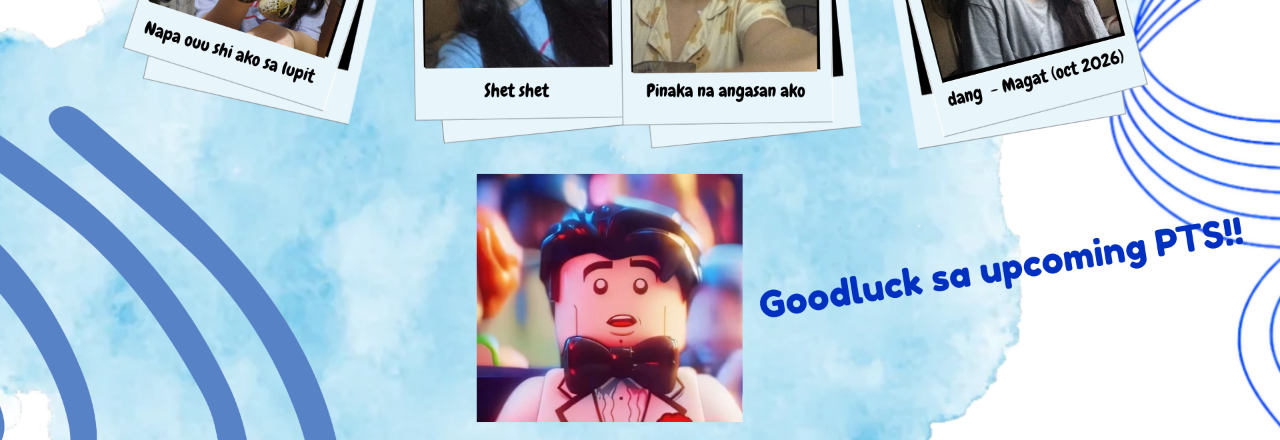
==== commit 0a0ef6c4: "Add files via upload" ====
--- a/index.html
+++ b/index.html
@@ -1,340 +1,366 @@
-    <!DOCTYPE html>
-    <html lang="en">
-    <head>
-        <meta charset="UTF-8">
-        <meta name="viewport" content="width=device-width, initial-scale=1.0">
-        <title>JULYAANAA</title>
-        <link rel="stylesheet" href="style.css">
+        <!DOCTYPE html>
+        <html lang="en">
+        <head>
+            <meta charset="UTF-8">
+            <meta name="viewport" content="width=device-width, initial-scale=1.0">
+            <title>JULYAANAA</title>
+            <link rel="stylesheet" href="style.css">
+            
+
+        <link href="[https://fonts.googleapis.com/css2?family=Great+Vibes&display=swap](https://fonts.googleapis.com/css2?family=Great+Vibes&display=swap)" rel="stylesheet">
+
+        </head>
+        <body>
+
+        <header>
+        <div class="top-bar">
+            <div class="nav-links">
+            <a href="#home">Home</a>
+            <a href="#sakin">Sa'kin</a>
+            <a href="#sayo">Sa'yo</a>
+            <a href="#close">Additional</a>
+            </div>
+
+            <div class="top-bar-right">
+            <span>Para kay Yana 🐚🐚</span>
+            </div>
+        </div>
+        </header>
+
+        <section id="home">
+        <section class="Hero-section">
+        <div class="cloud"></div>
+        <div class="cloud-2"></div>
+        <div class="cloud-3"></div>
         
-
-    <link href="[https://fonts.googleapis.com/css2?family=Great+Vibes&display=swap](https://fonts.googleapis.com/css2?family=Great+Vibes&display=swap)" rel="stylesheet">
-
-    </head>
-    <body>
-
-    <header>
-    <div class="top-bar">
-        <div class="nav-links">
-        <a href="#home">Home</a>
-        <a href="#sakin">Sa'kin</a>
-        <a href="#sayo">Sa'yo</a>
-        <a href="#close">Additional</a>
-        </div>
-
-        <div class="top-bar-right">
-        <span>Para kay Yana 🐚🐚</span>
-        </div>
-    </div>
-    </header>
-
-    <section id="home">
-    <section class="Hero-section">
-    <div class="cloud"></div>
-    <div class="cloud-2"></div>
-    <div class="cloud-3"></div>
-    
-    <div class="hero-container">
-        <div class="hero-left">
-            <img src="IMAGES/IMAGE1.jpg" alt="My Profile Picture">
-            <div class="link1">
-                <a href="mail.html" class="hero-link">AKO &rarr;</a>
-            </div>
-        </div> 
-
-        <div class="hero-right" style="align-items: flex-start; text-align: left;">
-            <h2>Hi Yana!!!</h2>
-            <p>I wrote a letter for yah! Pero siyempre, patungkol muna sa'kin para fair 'di ba? Gusto la'ng kita bigyan ng thoughts na sa side ko lang ang may alam. Isa pa, ginawa ko itong website kasi unique and siguro it is one of the skill na mayroon akong mahirap makita sa iba. Though, perchance that for some people may not see this a lot. But still, I want to express my feelings in my own totality of will. So yeah, enjoy!</p>
-        </div>
-    </div>
-
-    <div class="wave-container">
-        <svg class="custom-wave" xmlns="http://www.w3.org/2000/svg" viewBox="0 0 1440 320" preserveAspectRatio="none">
-        <path fill="#84A1C4" fill-opacity="1" d="M0,192L48,181.3C96,171,192,150,288,160C384,171,480,213,576,213.3C672,213,768,171,864,149.3C960,128,1056,128,1152,149.3C1248,171,1344,213,1392,234.6L1440,256L1440,320L1392,320C1344,320,1248,320,1152,320C1056,320,960,320,864,320C768,320,672,320,576,320C480,320,384,320,288,320C192,320,96,320,48,320L0,320Z"></path>
-        </svg>
-    </div>
+        <div class="hero-container">
+            <div class="hero-left">
+                <img src="IMAGES/IMAGE1.jpg" alt="My Profile Picture">
+                <div class="link1">
+                    <a href="mail.html" class="hero-link">AKO &rarr;</a>
+                </div>
+            </div> 
+
+            <div class="hero-right" style="align-items: flex-start; text-align: left;">
+                <h2>Hi Yana!!!</h2>
+                <p>I wrote a letter for yah! Pero siyempre, patungkol muna sa'kin para fair 'di ba? Gusto la'ng kita bigyan ng thoughts na sa side ko lang ang may alam. Isa pa, ginawa ko itong website kasi unique and siguro it is one of the skill na mayroon akong mahirap makita sa iba. Though, perchance that for some people may not see this a lot. But still, I want to express my feelings in my own totality of will. So yeah, enjoy!</p>
+            </div>
+        </div>
+
+        <div class="wave-container">
+            <svg class="custom-wave" xmlns="http://www.w3.org/2000/svg" viewBox="0 0 1440 320" preserveAspectRatio="none">
+            <path fill="#84A1C4" fill-opacity="1" d="M0,192L48,181.3C96,171,192,150,288,160C384,171,480,213,576,213.3C672,213,768,171,864,149.3C960,128,1056,128,1152,149.3C1248,171,1344,213,1392,234.6L1440,256L1440,320L1392,320C1344,320,1248,320,1152,320C1056,320,960,320,864,320C768,320,672,320,576,320C480,320,384,320,288,320C192,320,96,320,48,320L0,320Z"></path>
+            </svg>
+        </div>
+        </section>
+        </section>
+
+        <div class="baba1">
+            <h1>Hi CRUSH!!!</h1>
+        </div>
+
+        <div class="wave-container-bottom">
+            <svg class="custom-wave" xmlns="http://www.w3.org/2000/svg" viewBox="0 0 1440 320" preserveAspectRatio="none">
+                <path fill="#A7C1E1" fill-opacity="1" d="M0,192L48,181.3C96,171,192,150,288,160C384,171,480,213,576,213.3C672,213,768,171,864,149.3C960,128,1056,128,1152,149.3C1248,171,1344,213,1392,234.6L1440,256L1440,320L1392,320C1344,320,1248,320,1152,320C1056,320,960,320,864,320C768,320,672,320,576,320C480,320,384,320,288,320C192,320,96,320,48,320L0,320Z"></path>
+            </svg>
+        </div>
+
+
+        <section id="sakin">
+        <section class="image-showcase">
+            <div class="image-container-wrapper">
+                <picture class="base-image">
+                    <source media="(min-width: 769px)" srcset="IMAGES/img3.jpg">
+                    <img src="IMAGES/img2.jpg" alt="Custom Frame Background" class="responsive-art">
+                </picture>
+
+                <div class="image-slider-box">
+                    <button class="slider-btn prev-btn" onclick="changeSlide(-1)">&#10094;</button>
+
+                <div class="slider-content-track">
+                        <div class="slide-content active">
+                            <p>Noon pa ma'y 'di ko rin talaga inaakalang mangyaring magiging close tayo, 'di ko inaasahang hindi la'ng pala grade ang mababago nang pagtu-turo
+                                ko sa inyo, bagkus ay may bago rin pala akong magiging kaibigan. Isa pa, hindi ko rin inaasahan na ia-add mo ako sa social media ko.
+                                lakas mo dre, nagawa mo'ng mag first-move sa akin. Ni-hindi ko pa rin talaga alam kung papaano mo ako na add o nahanap yung fb acc ko no'n.
+                                Dahil do'n, ikaw talaga pinaka-una ko naging friend na babae sa campus no'ng kasagsagan ng 1st or 2nd quarter natin as grade 11. Galing 'di bah??? 
+                            </p>
+                            <p>   
+                            </p>
+                            <p>Sa sumunod pa ay, naangasan talaga ako sa'yo noong ni-introduce mo sarili mo sa'kin. Pinaka-memorable para sa'kin yung picture 
+                                mo na may hawak ka na ahas. It is actually one of the trait na nagustuhan ko sa'yo... iyong <em>"Weird"</em> traits mo. Not in a bad way
+                                pero it's something na one of a kind na siguro magpapaalala sa'kin everytime na makikita ko ulit. Marami pa na bagay ang nagustuhan ko sa'yo at siguro'y
+                                magiging research 'tong letter kaya't mas mabuti at gusto ko rin na sa personal na lamang sabihin.
+                            </p>
+                        </div>
+
+                        <div class="slide-content">
+                            <p>Hanggang sa tumagal, sa 'di inaasahang pangyayari'y mangyaring sinabi mo sa akin nagugustuhan mo ako. No'ng panahon na iyon ay hindi ko rin alam dahil siguro hindi pa nags-
+                                sync in sa akin ang mga pangyayari. Hinayaan ko muna ang panahon ang mag pasiya, dahil hindi rin ako sigurado sa kung anong naiisip ko. Pero, kinalauna'y
+                                napagtanto rin na "<u>oo nga, gusto ko rin siya</u>". Para sa akin, gusto ko ilahad lahat nang may pag-bagal iyong tipong walang panahon
+                                o oras na humahabol sa pagsambit ng bagay-bagay. </p>
+
+                            <p> Salamat dahil maraming bagay ang binago mo sa akin kahit na "crush" pa lamang kita. Pero, alam nating marami pang-oras para gawing seryoso
+                                ang lahat. Keep hustling muna tayo G sa schoolworks at acads para maangas. Pero, kidding aside. Let's keep enjoying our own life muna 
+                                para sa kung sakaling dumating ang oras, marami tayong experience na maish-share sa isa't isa 'di ba? True to life friends to lover ang plot natin.
+                                Pero, 'di ko alam, malay mo sa una't sapul gusto mo na pala ako haha.
+                            </p>
+                            <p>
+                            </p>
+                        </div>
+
+                        <div class="slide-content">
+                            <p>Dahil diyan, if-feature natin iyong kanta mo na introduce sa akin. <u>Call You Mine by Jeff bernat</u> I feel like nae-emphasize niya yung likeness natin sa simula't sapul.
+                            Namamangha pa nga tayo no'n nung unang pag-uusap natin na halos marami pala tayong pagkakatulad. We do like the same color, shade, scenery. And yeah, this song reminds us about blue...
+                        it reminds, "<u>us</u>".</p>
+
+                            <p>Dagdag pa, gusto ko rin sabihin na I actually really like the way na you like animals. Sa kahit anong nakikita mo, you have the urge to pet that animal no matter what kind. Isa iyon sa bagay na chine-cherish ko about sa'yo at
+                                palagi ko'ng maalala sa personality mo. It's actually great na nakilala kita Julianna, I feel like naco-comfort ako ng presence mo no matter what. Siguro nga dahil gusto kita, at hindi ko rin ipagkakaila. 
+                                kaya't isa rin sa pinakahinihintay ko na dumating para sa atin ang panahon. The feeling is great, everythng is great, and so I wish that everything stayed consistent as we go Yana.
+                                Lastly, ginawa ko palang website para maangas🔥🔥, akin mo la'ng danas 'to boi.
+                            </p>
+                        </div>
+
+                        <div class="slide-content">
+                            <p>Isipin mo yon, after all things and all nag-try pa rin ako gumawa nito. Pasikat kasi eh. Anyway, I just really want to create na something you will always remember pero ewan ko, makakalimutin ka rin eh. Medyo na cram ko nga eh, pa-paano kasi sobrang gahol sa oras alam mo yan. But still, maximum effort ko kaya to noh. Aside from that, marami rin ako natutuhan habang ginagawa to so fair la'ng 'di ba?.
+                            </p>
+
+                            <p>Honestly, I think it's kinda cute tuwing nakikita ko iyong sarili ko nage-effort for something. Usually kasi, palagi ko sinasabi na tinatamad ako or aksaya sa oras. Iyon pala minsan masarap din palang mag-effort. Nakakapagod kaya maging tamad.
+                            </p>
+
+                            <p>Isa pa, ginawa ko rin talaga ito para kahit papaano malibang ka. Tuwing nagca-call o nag-uusap tayo palagi ka kaya may ginagawa. Bumibisita ka na nga la'ng ata sa bahay niyo eh, busy si buseng.
+                                So iyon, why not gumawa ako ng something na kakain ng oras at isip mo for the meantime 'di ba?
+                            </p>
+
+                        </div>
+
+                        <div class="slide-content">
+                            <p>Ngayon, tulog ka na haha. Ito iyong side quest na sinasabi ko. I mean, isa sa mga side quest ko pati na rin iyong paggawa ng flower. It took me like 3 business days siguro para sa flower and all handmade ko rin siya. Medyo cute nga eh 
+                                pero medyo kinulang-kulang sa budget mga ka-foodie. Kaya binakal ko mga gamit namin sa physics para may sangkap hahaha.
+                            </p>
+
+                            <p>Honestly, nawawalan na rin ako nang sasabihin kasi anong oras na rin tapos may review pa sa physics medyo lutang-lutang na buseng. Pero anyway, sana natuwa ka sa mga iyan kahit medyo baliwan ang concept.
+                            </p>
+
+                            <p>Ngayon, I hope na palagi ka maging safe anytime anywhere yana. Kasi halos parati ang alis mo ng bahay, kaya sana gabayan ka pa rin ni Lord everytime. Hindi naman ako religious pero still may faith pa rin ako noh, kaya I wish all the best for you at ganoon rin sa family and friends mo. I care for you yana, I really do
+                                and sana alahanin mo na I'm always here for you. Parati rin kitang chine-cherish even those smallest thing na sinasabi mo sa akin at gusto ko iyon kahit na wala pa naman talagang tayo. At oo, hihintayin ko rin iyon.
+                            </p>
+
+                        </div>
+
+                        <div class="slide-content">
+                            <p>Pero kahit na wala pa, gusto ko rin ma feel mo na worth it mapunta sa akin. Paldo ka bussing hahha. Kidding aside, akala ko talaga yana hanggang admire la'ng pero sinabi ko nga sa'yo na as we proceed to live with each other, doon mas nagde-develop yung feelings ko.
+
+                            </p>
+
+                            <p>Kaya rin siguro medyo nagiging clingy at flirty ako these days. Bugso ng damdamin? I feel that's not it, I feel like ito ako at <u>ganito ako kapag in-love yana</u>. But still, alam ko pa rin ang limitation and boundaries naitn sa isa't isa kaya hindi ako magpapadalos-dalos muna sa mga bagay.
+                            </p>
+
+                            <p>Lastly, sa totoo talaga beh, nahihiya na ako once na mabasa mo 'to lahat hahaha. Puwede bang kaniya-kaniya muna this time? Kiddin hahah, Ewan ko dama ko na iyong hiya ko ngayon pa la'ng soo. Sana tibayan pa rin ako ng loob mabigay iyong flower bukas hahaha. Pa feature nga iyong kantang <u>Torpe by Jao</u>. Tuwing naabot ako ng aura mo nawawala angas ko eh. Tapos medyo chaka pa, hindi na poetic at romantic iyong letter, naging entertainment na hehemon HAHWHWADHA.
+                                </p>
+
+                            <P> - Jack 
+
+                            </P>
+
+                        </div>
+
+                    </div>
+
+                    <button class="slider-btn next-btn" onclick="changeSlide(1)">&#10095;</button>
+                </div>
+            </div>
+        </section>
+        </section>
+
+        <div class="wave-container2">
+            <svg class="custom-wave" xmlns="http://www.w3.org/2000/svg" viewBox="0 0 1440 320" preserveAspectRatio="none">
+            <path fill="#84A1C4" fill-opacity="1" d="M0,192L48,181.3C96,171,192,150,288,160C384,171,480,213,576,213.3C672,213,768,171,864,149.3C960,128,1056,128,1152,149.3C1248,171,1344,213,1392,234.6L1440,256L1440,320L1392,320C1344,320,1248,320,1152,320C1056,320,960,320,864,320C768,320,672,320,576,320C480,320,384,320,288,320C192,320,96,320,48,320L0,320Z"></path>
+            </svg>
+        </div>
+        </section>
+
+        <div class="baba1">
+            <h1>ANDD SOOOO</h1>
+        </div>
+
+        <div class="wave-container-bottom2">
+            <svg class="custom-wave" xmlns="http://www.w3.org/2000/svg" viewBox="0 0 1440 320" preserveAspectRatio="none">
+                <path fill="#A7C1E1" fill-opacity="1" d="M0,192L48,181.3C96,171,192,150,288,160C384,171,480,213,576,213.3C672,213,768,171,864,149.3C960,128,1056,128,1152,149.3C1248,171,1344,213,1392,234.6L1440,256L1440,320L1392,320C1344,320,1248,320,1152,320C1056,320,960,320,864,320C768,320,672,320,576,320C480,320,384,320,288,320C192,320,96,320,48,320L0,320Z"></path>
+            </svg>
+        </div>
+
+
+    <section id="sayo">
+    <section class="image-showcase">
+        <div class="image-container-wrapper sayo-wrapper">
+            <picture class="base-image">
+                <source media="(min-width: 769px)" srcset="IMAGES/img6.png">
+                <img src="IMAGES/img7.png" alt="Sa'yo Background" class="responsive-art">
+            </picture>
+
+            <button class="slider-btn sayo-prev-btn" onclick="changeSayoSlide(-1)">&#10094;</button>
+            <button class="slider-btn sayo-next-btn" onclick="changeSayoSlide(1)">&#10095;</button>
+
+            <div class="image-slider-box sayo-slider-box">
+                <div class="slider-content-track sayo-track">
+                    <div class="slide-content sayo-slide active">
+                        <p>Kumusta para sa babaeng nagustuhan ko,  siguro wari’y natutuwa ka’t sapagkat hindi bago sa paningin mo na palabiro akong tao. Ngunit sa biglang sandali ay, hayaan mo ako maging seryoso. Julianna, masaya ako na nakilala kita. Hindi pa man gano’n katagal pero dama ko na, sinong maga-akala na magugustuhan natin ang isa’t isa? Sa isang araw nating pagkikita nagbunga iyon nang kung anong tayo at doon ako masaya.</p>
+                    
+                        <p>Ikaw iyong taong nakilala ko na simple pero nakakaakit, mayro’n ka ring ugaling tanyag na hindi mo palagi makikita sa isang babae. May weird traits ka na pinakagu-gusto ko at iyon ay iyong talagang pagiging mapagbiro mo. Isa rin ang pakikinig mo, well ‘pag chika G na G ‘yan siya. Isa pa ay, nagustuhan kita dahil kaya mo na maging ikaw at siyempre kung sino si Julianna…
+
+                        </p>
+
+                        <p>Sa dumaang araw na paguusap natin ay, natutuwa ako kasi marami akong bagay na nalaman patungkol sa’yo. Mula pa kila bini, ganda, at iba mo pang aso, hanggang sa pamumuhay mo’t kalagayan mo. Even those simple things na nangyayari sa buong araw mo tumatatak sa akin iyon. And along the way, mas lalo mo’ko nakukuha yana.
+                        </p>
+
+                        <p>
+                            Kaya I hope na while reading this ma ease iyong isip mo kahit papaano, alam naman nating na we’re having a hard time talaga these days. Na kahit papaano boogsh kiligin ka muna slight.
+                        </p>
+
+                    </div>
+                    <div class="slide-content sayo-slide">
+                        <p>Dagdag pa riyan ay, cute rin talga iyong mga jokes mo eh. the way you listen sa yap ko pero ewan baka nga pinagtiya-tiyagaan mo na la'ng. Wala tayo magagawa, madaldal eh. Nagustuhan ko rin ay yung kung gusto mo, gusto mo talaga at kung ayaw mo ayaw mo rin. Ewan, I find it attractive na sa traits mo yung mix and match ka ng halo-halong personality. </p>
+                        <p> Sumunod naman ay iyong skills mo, cute kaya na ang galing mo rin sumayaw tapos kung anu-anong nagagawa mo. Flexible yarn? Pero, iyong small detail talaga sa buhay mo palagi nagf-fill in eh. Kahit simpleng pangyayari
+                            tumatatak eh. Kaya I hope na everything goes smoothly talaga sa atin at hindi rin naman ako nagmamadali bagkus ay hinihintay ko nga na maging pabor ang panahon sa atin. </p>
+
+                        <p>Masaya ako sa nagiging progress natin yana, masaya ako na nade-develop iyong feelings natin. Biruin mo nung unang confess mo rin medyo nagkahiyaan tayo no'n eh kasi kaibigan ang turingan bigla naging ganoon. Siyempre ganoon din sa akin,
+                            medyo nahiya ako kahit alam ko na gusto mo ako. Tapos inabot rin ng ilang araw bago mag sync-in sa atin iyon lahat. Tapos mga unang pag-uusap natin talagang hiyaan pero tumatagal nang tumatagal nagiging normal na sa atin lahat. Pero medyo na mi-miss ko
+                            nga yung talagang nahihiya tayo sa isa't isa. Ka late night talks tapos sa loob ng school stranger. Angas noh?
+
+                        </p>
+                    
+                    </div>
+
+                    <div class="slide-content sayo-slide">
+                        <p> Ang witty din talaga ng mga pose at galaw mo eh, kung baga may bitaw. Pero isa rin sa bagay na alam ko na alam mo. Marami pa akong bagay na hindi alam sa iyo, mga bagay na siguro hindi mo pa na kukuwento sa akin. At siyempre dahil pasikat ako, gusto ko
+                            ma-explore kung sino ka ba talaga. Like malaman iyong pinaka dark mo na humor, mga shit thoughts, principles, belief, and even your dream. I know na hindi pa sapat iyong knowledge ko about sa'yo para masabi ko na kilala kita. At dahil doon, mas gusto ko i-pursigi ang pagkilala sa'yo Yana.</p>
+                        <p> Dagdag pa ay, gusto ko mag pasalamat dahil even tho, madalas tayo nag-uusap sa chat la'ng still little by little binigay mo sa akin iyong trust mo. Ngayon kahit papaano comfy ka na mag-open up sa hinanakit mo sa school things or mismong problema mo. Because of that, I'll promise na 
+                            I won't break that trust no matter what. Long live alpakaparo G. </p>
+
+                        <p>Ngayon, 1 year na tayo magkakilala pero marami na ring memory or shared experience ang nagawa nating dalawa. What more pa kaya kung tumagal ng twice? Thrice? Or even decades 'di ba? SIguro that time medyo washed off na tayo tapos nakalimutan mo na gumawa ako ng
+                            jejemon na letter para sa 1 year not so friendsarry natin hahahah. Pero 'di ba? Kung iisipin mo parang ang saya siguro non na hindi.
+
+                        </p>
+                    
+                    </div>
+
+                    <div class="slide-content sayo-slide">
+                        <p> At sa huling slides ay, gusto ko malaman mo na I really like you. Physical features, emotional capability, technical skill, cognitive abilites, and entirety of you Yana. Sino bang hindi magka-crush sa academic achiever na cute na medyo chinita 'di ba? Kahit ikaw magkakagusto ka sa sarli mo eh
+                            Babae't lalaki ang gusto eh. </p>
+
+                        <p>Sa physical features, pinaka cute talaga <u>kapag tumatawa ka or nag s-smile</u> may pagka-gummy eh. May bitaw. Tapos, may aura ka talaga dai, as in. Totoy ako tuwing nariyan ka. Tapos cool din na lahat ng field kapag kinausap ka may laman, tho
+                            90% puro biro hahahha. Pero hindi ko alam, sobrang naakit ako sa like seryoso mo'ng typings medyo caring siya na seryoso talaga eh. As in walang reference parang pure thoughts lumalabas. Hindi ko alam kung alter ego mo iyon or split personality hahahaha. Isa pa iyang humor mo
+                            ay talaga naman. Minsan nagdadalawang isip ako kung tatawa ba ako o ku-kuwestiyonin kita eh. Ang hirap pati i-distinguish kung nagbibiro ka or talagang seryoso na AHWHWADH paano 90% chat kaya siguro hindi sanay. Pero ayos lang tol, naiintindihan mo naman siguro iyan. Pero overall, hulog talaga ako sa ganda mo eh.
+                            like is this tagalog? Kaso baka manawa ka kung palagi ko'ng sasabihing cute at maganda ka. May times na hindi mo alam pero if I'm going to conclude all that. Iyon lahat talaga yung naging reason bakit naging gusto kita Julianna.
+
+                        </p>
+                    
+                    </div>
+
+                </div>
+            </div>
+        </div>  
     </section>
     </section>
 
-    <div class="baba1">
-        <h1>Hi CRUSH!!!</h1>
-    </div>
-
-    <div class="wave-container-bottom">
-        <svg class="custom-wave" xmlns="http://www.w3.org/2000/svg" viewBox="0 0 1440 320" preserveAspectRatio="none">
-            <path fill="#A7C1E1" fill-opacity="1" d="M0,192L48,181.3C96,171,192,150,288,160C384,171,480,213,576,213.3C672,213,768,171,864,149.3C960,128,1056,128,1152,149.3C1248,171,1344,213,1392,234.6L1440,256L1440,320L1392,320C1344,320,1248,320,1152,320C1056,320,960,320,864,320C768,320,672,320,576,320C480,320,384,320,288,320C192,320,96,320,48,320L0,320Z"></path>
-        </svg>
-    </div>
-
-
-    <section id="sakin">
-    <section class="image-showcase">
-        <div class="image-container-wrapper">
-            <picture class="base-image">
-                <source media="(min-width: 769px)" srcset="IMAGES/img3.jpg">
-                <img src="IMAGES/img2.jpg" alt="Custom Frame Background" class="responsive-art">
-            </picture>
-
-            <div class="image-slider-box">
-                <button class="slider-btn prev-btn" onclick="changeSlide(-1)">&#10094;</button>
-
-            <div class="slider-content-track">
-                    <div class="slide-content active">
-                        <p>Noon pa ma'y 'di ko rin talaga inaakalang mangyaring magiging close tayo, 'di ko inaasahang hindi la'ng pala grade ang mababago nang pagtu-turo
-                            ko sa inyo, bagkus ay may bago rin pala akong magiging kaibigan. Isa pa, hindi ko rin inaasahan na ia-add mo ako sa social media ko.
-                            lakas mo dre, nagawa mo'ng mag first-move sa akin. Ni-hindi ko pa rin talaga alam kung papaano mo ako na add o nahanap yung fb acc ko no'n.
-                            Dahil do'n, ikaw talaga pinaka-una ko naging friend na babae sa campus no'ng kasagsagan ng 1st or 2nd quarter natin as grade 11. Galing 'di bah??? 
-                        </p>
-                        <p>   
-                        </p>
-                        <p>Sa sumunod pa ay, naangasan talaga ako sa'yo noong ni-introduce mo sarili mo sa'kin. Pinaka-memorable para sa'kin yung picture 
-                            mo na may hawak ka na ahas. It is actually one of the trait na nagustuhan ko sa'yo... iyong <em>"Weird"</em> traits mo. Not in a bad way
-                            pero it's something na one of a kind na siguro magpapaalala sa'kin everytime na makikita ko ulit. Marami pa na bagay ang nagustuhan ko sa'yo at siguro'y
-                            magiging research 'tong letter kaya't mas mabuti at gusto ko rin na sa personal na lamang sabihin.
-                        </p>
-                    </div>
-
-                    <div class="slide-content">
-                        <p>Hanggang sa tumagal, sa 'di inaasahang pangyayari'y mangyaring sinabi mo sa akin nagugustuhan mo ako. No'ng panahon na iyon ay hindi ko rin alam dahil siguro hindi pa nags-
-                            sync in sa akin ang mga pangyayari. Hinayaan ko muna ang panahon ang mag pasiya, dahil hindi rin ako sigurado sa kung anong naiisip ko. Pero, kinalauna'y
-                            napagtanto rin na "<u>oo nga, gusto ko rin siya</u>". Para sa akin, gusto ko ilahad lahat nang may pag-bagal iyong tipong walang panahon
-                            o oras na humahabol sa pagsambit ng bagay-bagay. </p>
-
-                        <p> Salamat dahil maraming bagay ang binago mo sa akin kahit na "crush" pa lamang kita. Pero, alam nating marami pang-oras para gawing seryoso
-                            ang lahat. Keep hustling muna tayo G sa schoolworks at acads para maangas. Pero, kidding aside. Let's keep enjoying our own life muna 
-                            para sa kung sakaling dumating ang oras, marami tayong experience na maish-share sa isa't isa 'di ba? True to life friends to lover ang plot natin.
-                            Pero, 'di ko alam, malay mo sa una't sapul gusto mo na pala ako haha.
-                        </p>
-                        <p>
-                        </p>
-                    </div>
-
-                    <div class="slide-content">
-                        <p>Dahil diyan, if-feature natin iyong kanta mo na introduce sa akin. <u>Call You Mine by Jeff bernat</u> I feel like nae-emphasize niya yung likeness natin sa simula't sapul.
-                        Namamangha pa nga tayo no'n nung unang pag-uusap natin na halos marami pala tayong pagkakatulad. We do like the same color, shade, scenery. And yeah, this song reminds us about blue...
-                    it reminds, "<u>us</u>".</p>
-
-                        <p>Dagdag pa, gusto ko rin sabihin na I actually really like the way na you like animals. Sa kahit anong nakikita mo, you have the urge to pet that animal no matter what kind. Isa iyon sa bagay na chine-cherish ko about sa'yo at
-                            palagi ko'ng maalala sa personality mo. It's actually great na nakilala kita Julianna, I feel like naco-comfort ako ng presence mo no matter what. Siguro nga dahil gusto kita, at hindi ko rin ipagkakaila. 
-                            kaya't isa rin sa pinakahinihintay ko na dumating para sa atin ang panahon. The feeling is great, everythng is great, and so I wish that everything stayed consistent as we go Yana.
-                            Lastly, ginawa ko palang website para maangas🔥🔥, akin mo la'ng danas 'to boi.
-                        </p>
-                    </div>
-
-                    <div class="slide-content">
-                        <p>Isipin mo yon, after all things and all nag-try pa rin ako gumawa nito. Pasikat kasi eh. Anyway, I just really want to create na something you will always remember pero ewan ko, makakalimutin ka rin eh. Medyo na cram ko nga eh, pa-paano kasi sobrang gahol sa oras alam mo yan. But still, maximum effort ko kaya to noh. Aside from that, marami rin ako natutuhan habang ginagawa to so fair la'ng 'di ba?.
-                        </p>
-
-                        <p>Honestly, I think it's kinda cute tuwing nakikita ko iyong sarili ko nage-effort for something. Usually kasi, palagi ko sinasabi na tinatamad ako or aksaya sa oras. Iyon pala minsan masarap din palang mag-effort. Nakakapagod kaya maging tamad.
-                        </p>
-
-                        <p>Isa pa, ginawa ko rin talaga ito para kahit papaano malibang ka. Tuwing nagca-call o nag-uusap tayo palagi ka kaya may ginagawa. Bumibisita ka na nga la'ng ata sa bahay niyo eh, busy si buseng.
-                            So iyon, why not gumawa ako ng something na kakain ng oras at isip mo for the meantime 'di ba?
-                        </p>
-
-                    </div>
-
-                    <div class="slide-content">
-                        <p>Ngayon, tulog ka na haha. Ito iyong side quest na sinasabi ko. I mean, isa sa mga side quest ko pati na rin iyong paggawa ng flower. It took me like 3 business days siguro para sa flower and all handmade ko rin siya. Medyo cute nga eh 
-                            pero medyo kinulang-kulang sa budget mga ka-foodie. Kaya binakal ko mga gamit namin sa physics para may sangkap hahaha.
-                        </p>
-
-                        <p>Honestly, nawawalan na rin ako nang sasabihin kasi anong oras na rin tapos may review pa sa physics medyo lutang-lutang na buseng. Pero anyway, sana natuwa ka sa mga iyan kahit medyo baliwan ang concept.
-                        </p>
-
-                        <p>Ngayon, I hope na palagi ka maging safe anytime anywhere yana. Kasi halos parati ang alis mo ng bahay, kaya sana gabayan ka pa rin ni Lord everytime. Hindi naman ako religious pero still may faith pa rin ako noh, kaya I wish all the best for you at ganoon rin sa family and friends mo. I care for you yana, I really do
-                            and sana alahanin mo na I'm always here for you. Parati rin kitang chine-cherish even those smallest thing na sinasabi mo sa akin at gusto ko iyon kahit na wala pa naman talagang tayo. At oo, hihintayin ko rin iyon.
-                        </p>
-
-                    </div>
-
-                    <div class="slide-content">
-                        <p>Pero kahit na wala pa, gusto ko rin ma feel mo na worth it mapunta sa akin. Paldo ka bussing hahha. Kidding aside, akala ko talaga yana hanggang admire la'ng pero sinabi ko nga sa'yo na as we proceed to live with each other, doon mas nagde-develop yung feelings ko.
-
-                        </p>
-
-                        <p>Kaya rin siguro medyo nagiging clingy at flirty ako these days. Bugso ng damdamin? I feel that's not it, I feel like ito ako at <u>ganito ako kapag in-love yana</u>. But still, alam ko pa rin ang limitation and boundaries naitn sa isa't isa kaya hindi ako magpapadalos-dalos muna sa mga bagay.
-                        </p>
-
-                        <p>Lastly, sa totoo talaga beh, nahihiya na ako once na mabasa mo 'to lahat hahaha. Puwede bang kaniya-kaniya muna this time? Kiddin hahah, Ewan ko dama ko na iyong hiya ko ngayon pa la'ng soo. Sana tibayan pa rin ako ng loob mabigay iyong flower bukas hahaha. Pa feature nga iyong kantang <u>Torpe by Jao</u>. Tuwing naabot ako ng aura mo nawawala angas ko eh. Tapos medyo chaka pa, hindi na poetic at romantic iyong letter, naging entertainment na hehemon HAHWHWADHA.
-                            </p>
-
-                        <P> - Jack 
-
-                        </P>
-
-                    </div>
-
-                </div>
-
-                <button class="slider-btn next-btn" onclick="changeSlide(1)">&#10095;</button>
-            </div>
-        </div>
+    <section id="close" >
+    <section class="ending-section">
+        <picture>
+            <source media="(max-width: 768px)" srcset="IMAGES/img11.png">
+            <img src="IMAGES/img10.png" alt="Ending">
+        </picture>
     </section>
     </section>
 
-    <div class="wave-container2">
-        <svg class="custom-wave" xmlns="http://www.w3.org/2000/svg" viewBox="0 0 1440 320" preserveAspectRatio="none">
-        <path fill="#84A1C4" fill-opacity="1" d="M0,192L48,181.3C96,171,192,150,288,160C384,171,480,213,576,213.3C672,213,768,171,864,149.3C960,128,1056,128,1152,149.3C1248,171,1344,213,1392,234.6L1440,256L1440,320L1392,320C1344,320,1248,320,1152,320C1056,320,960,320,864,320C768,320,672,320,576,320C480,320,384,320,288,320C192,320,96,320,48,320L0,320Z"></path>
-        </svg>
-    </div>
-    </section>
-
-    <div class="baba1">
-        <h1>ANDD SOOOO</h1>
-    </div>
-
-    <div class="wave-container-bottom2">
-        <svg class="custom-wave" xmlns="http://www.w3.org/2000/svg" viewBox="0 0 1440 320" preserveAspectRatio="none">
-            <path fill="#A7C1E1" fill-opacity="1" d="M0,192L48,181.3C96,171,192,150,288,160C384,171,480,213,576,213.3C672,213,768,171,864,149.3C960,128,1056,128,1152,149.3C1248,171,1344,213,1392,234.6L1440,256L1440,320L1392,320C1344,320,1248,320,1152,320C1056,320,960,320,864,320C768,320,672,320,576,320C480,320,384,320,288,320C192,320,96,320,48,320L0,320Z"></path>
-        </svg>
-    </div>
-
-
-<section id="sayo">
-<section class="image-showcase">
-    <div class="image-container-wrapper sayo-wrapper">
-        <picture class="base-image">
-            <source media="(min-width: 769px)" srcset="IMAGES/img6.png">
-            <img src="IMAGES/img7.png" alt="Sa'yo Background" class="responsive-art">
-        </picture>
-
-        <button class="slider-btn sayo-prev-btn" onclick="changeSayoSlide(-1)">&#10094;</button>
-        <button class="slider-btn sayo-next-btn" onclick="changeSayoSlide(1)">&#10095;</button>
-
-        <div class="image-slider-box sayo-slider-box">
-            <div class="slider-content-track sayo-track">
-                <div class="slide-content sayo-slide active">
-                    <p>Kumusta para sa babaeng nagustuhan ko,  siguro wari’y natutuwa ka’t sapagkat hindi bago sa paningin mo na palabiro akong tao. Ngunit sa biglang sandali ay, hayaan mo ako maging seryoso. Julianna, masaya ako na nakilala kita. Hindi pa man gano’n katagal pero dama ko na, sinong maga-akala na magugustuhan natin ang isa’t isa? Sa isang araw nating pagkikita nagbunga iyon nang kung anong tayo at doon ako masaya.</p>
-                
-                    <p>Ikaw iyong taong nakilala ko na simple pero nakakaakit, mayro’n ka ring ugaling tanyag na hindi mo palagi makikita sa isang babae. May weird traits ka na pinakagu-gusto ko at iyon ay iyong talagang pagiging mapagbiro mo. Isa rin ang pakikinig mo, well ‘pag chika G na G ‘yan siya. Isa pa ay, nagustuhan kita dahil kaya mo na maging ikaw at siyempre kung sino si Julianna…
-
-                    </p>
-
-                    <p>Sa dumaang araw na paguusap natin ay, natutuwa ako kasi marami akong bagay na nalaman patungkol sa’yo. Mula pa kila bini, ganda, at iba mo pang aso, hanggang sa pamumuhay mo’t kalagayan mo. Even those simple things na nangyayari sa buong araw mo tumatatak sa akin iyon. And along the way, mas lalo mo’ko nakukuha yana.
-                    </p>
-
-                    <p>
-                        Kaya I hope na while reading this ma ease iyong isip mo kahit papaano, alam naman nating na we’re having a hard time talaga these days. Na kahit papaano boogsh kiligin ka muna slight.
-                    </p>
-
-                </div>
-                <div class="slide-content sayo-slide">
-                    <p>Dagdag pa riyan ay, cute rin talga iyong mga jokes mo eh. the way you listen sa yap ko pero ewan baka nga pinagtiya-tiyagaan mo na la'ng. Wala tayo magagawa, madaldal eh. Nagustuhan ko rin ay yung kung gusto mo, gusto mo talaga at kung ayaw mo ayaw mo rin. Ewan, I find it attractive na sa traits mo yung mix and match ka ng halo-halong personality. </p>
-                     <p> Sumunod naman ay iyong skills mo, cute kaya na ang galing mo rin sumayaw tapos kung anu-anong nagagawa mo. Flexible yarn? Pero, iyong small detail talaga sa buhay mo palagi nagf-fill in eh. Kahit simpleng pangyayari
-                        tumatatak eh. Kaya I hope na everything goes smoothly talaga sa atin at hindi rin naman ako nagmamadali bagkus ay hinihintay ko nga na maging pabor ang panahon sa atin. </p>
-
-                       <p>Masaya ako sa nagiging progress natin yana, masaya ako na nade-develop iyong feelings natin. Biruin mo nung unang confess mo rin medyo nagkahiyaan tayo no'n eh kasi kaibigan ang turingan bigla naging ganoon. Siyempre ganoon din sa akin,
-                        medyo nahiya ako kahit alam ko na gusto mo ako. Tapos inabot rin ng ilang araw bago mag sync-in sa atin iyon lahat. Tapos mga unang pag-uusap natin talagang hiyaan pero tumatagal nang tumatagal nagiging normal na sa atin lahat. Pero medyo na mi-miss ko
-                        nga yung talagang nahihiya tayo sa isa't isa. Ka late night talks tapos sa loob ng school stranger. Angas noh?
-
-                     </p>
-                
-                </div>
-
-            </div>
-        </div>
-    </div>
-</section>
-</section>
-
-<section id="close" >
-<section class="ending-section">
-    <picture>
-        <source media="(max-width: 768px)" srcset="IMAGES/img11.png">
-        <img src="IMAGES/img10.png" alt="Ending">
-    </picture>
-</section>
-</section>
-
+
+
+        <script>
+            let currentSlideIndex = 0;
+            const slides = document.querySelectorAll('.slide-content');
+
+            function changeSlide(direction) {
+                slides[currentSlideIndex].classList.remove('active');
+
+                currentSlideIndex += direction;
+
+                if (currentSlideIndex >= slides.length) {
+                    currentSlideIndex = 0;
+                }
+                if (currentSlideIndex < 0) {
+                    currentSlideIndex = slides.length - 1;
+                }
+
+                slides[currentSlideIndex].classList.add('active');
+            }
+        </script>
 
 
     <script>
-        let currentSlideIndex = 0;
-        const slides = document.querySelectorAll('.slide-content');
-
-        function changeSlide(direction) {
-            slides[currentSlideIndex].classList.remove('active');
-
-            currentSlideIndex += direction;
-
-            if (currentSlideIndex >= slides.length) {
-                currentSlideIndex = 0;
+        let sayoSlideIndex = 0;
+        const sayoSlides = document.querySelectorAll('.sayo-slide');
+
+        function changeSayoSlide(direction) {
+            if (sayoSlides.length === 0) return;
+            sayoSlides[sayoSlideIndex].classList.remove('active');
+
+            sayoSlideIndex += direction;
+
+            if (sayoSlideIndex >= sayoSlides.length) {
+                sayoSlideIndex = 0;
             }
-            if (currentSlideIndex < 0) {
-                currentSlideIndex = slides.length - 1;
+            if (sayoSlideIndex < 0) {
+                sayoSlideIndex = sayoSlides.length - 1;
             }
 
-            slides[currentSlideIndex].classList.add('active');
+            sayoSlides[sayoSlideIndex].classList.add('active');
         }
     </script>
 
 
-<script>
-    let sayoSlideIndex = 0;
-    const sayoSlides = document.querySelectorAll('.sayo-slide');
-
-    function changeSayoSlide(direction) {
-        if (sayoSlides.length === 0) return;
-        sayoSlides[sayoSlideIndex].classList.remove('active');
-
-        sayoSlideIndex += direction;
-
-        if (sayoSlideIndex >= sayoSlides.length) {
-            sayoSlideIndex = 0;
-        }
-        if (sayoSlideIndex < 0) {
-            sayoSlideIndex = sayoSlides.length - 1;
-        }
-
-        sayoSlides[sayoSlideIndex].classList.add('active');
-    }
-</script>
-
-
-    <script>
-    const scrollDuration = 1500; 
-
-    document.querySelectorAll('a[href^="#"]').forEach(anchor => {
-        anchor.addEventListener('click', function (e) {
-            const targetId = this.getAttribute('href');
-            
-            if (targetId === '#' || !targetId) return;
-
-            e.preventDefault(); 
-
-            const targetElement = document.querySelector(targetId);
-
-            if (targetElement) {
-                const targetPosition = targetElement.getBoundingClientRect().top + window.pageYOffset;
-                const startPosition = window.pageYOffset;
-                const distance = targetPosition - startPosition;
-                let startTime = null;
-
-                function animation(currentTime) {
-                    if (startTime === null) startTime = currentTime;
-                    const timeElapsed = currentTime - startTime;
-                    
-                    const run = ease(timeElapsed, startPosition, distance, scrollDuration);
-                    
-                    window.scrollTo(0, run);
-                    
-                    if (timeElapsed < scrollDuration) {
-                        requestAnimationFrame(animation);
+        <script>
+        const scrollDuration = 1500; 
+
+        document.querySelectorAll('a[href^="#"]').forEach(anchor => {
+            anchor.addEventListener('click', function (e) {
+                const targetId = this.getAttribute('href');
+                
+                if (targetId === '#' || !targetId) return;
+
+                e.preventDefault(); 
+
+                const targetElement = document.querySelector(targetId);
+
+                if (targetElement) {
+                    const targetPosition = targetElement.getBoundingClientRect().top + window.pageYOffset;
+                    const startPosition = window.pageYOffset;
+                    const distance = targetPosition - startPosition;
+                    let startTime = null;
+
+                    function animation(currentTime) {
+                        if (startTime === null) startTime = currentTime;
+                        const timeElapsed = currentTime - startTime;
+                        
+                        const run = ease(timeElapsed, startPosition, distance, scrollDuration);
+                        
+                        window.scrollTo(0, run);
+                        
+                        if (timeElapsed < scrollDuration) {
+                            requestAnimationFrame(animation);
+                        }
                     }
+
+                    function ease(t, b, c, d) {
+                        t /= d / 2;
+                        if (t < 1) return c / 2 * t * t + b;
+                        t--;
+                        return -c / 2 * (t * (t - 2) - 1) + b;
+                    }
+
+                    requestAnimationFrame(animation);
                 }
-
-                function ease(t, b, c, d) {
-                    t /= d / 2;
-                    if (t < 1) return c / 2 * t * t + b;
-                    t--;
-                    return -c / 2 * (t * (t - 2) - 1) + b;
-                }
-
-                requestAnimationFrame(animation);
-            }
+            });
         });
-    });
-    </script>
-
-    </body>
-    </html>+        </script>
+
+        </body>
+        </html>
